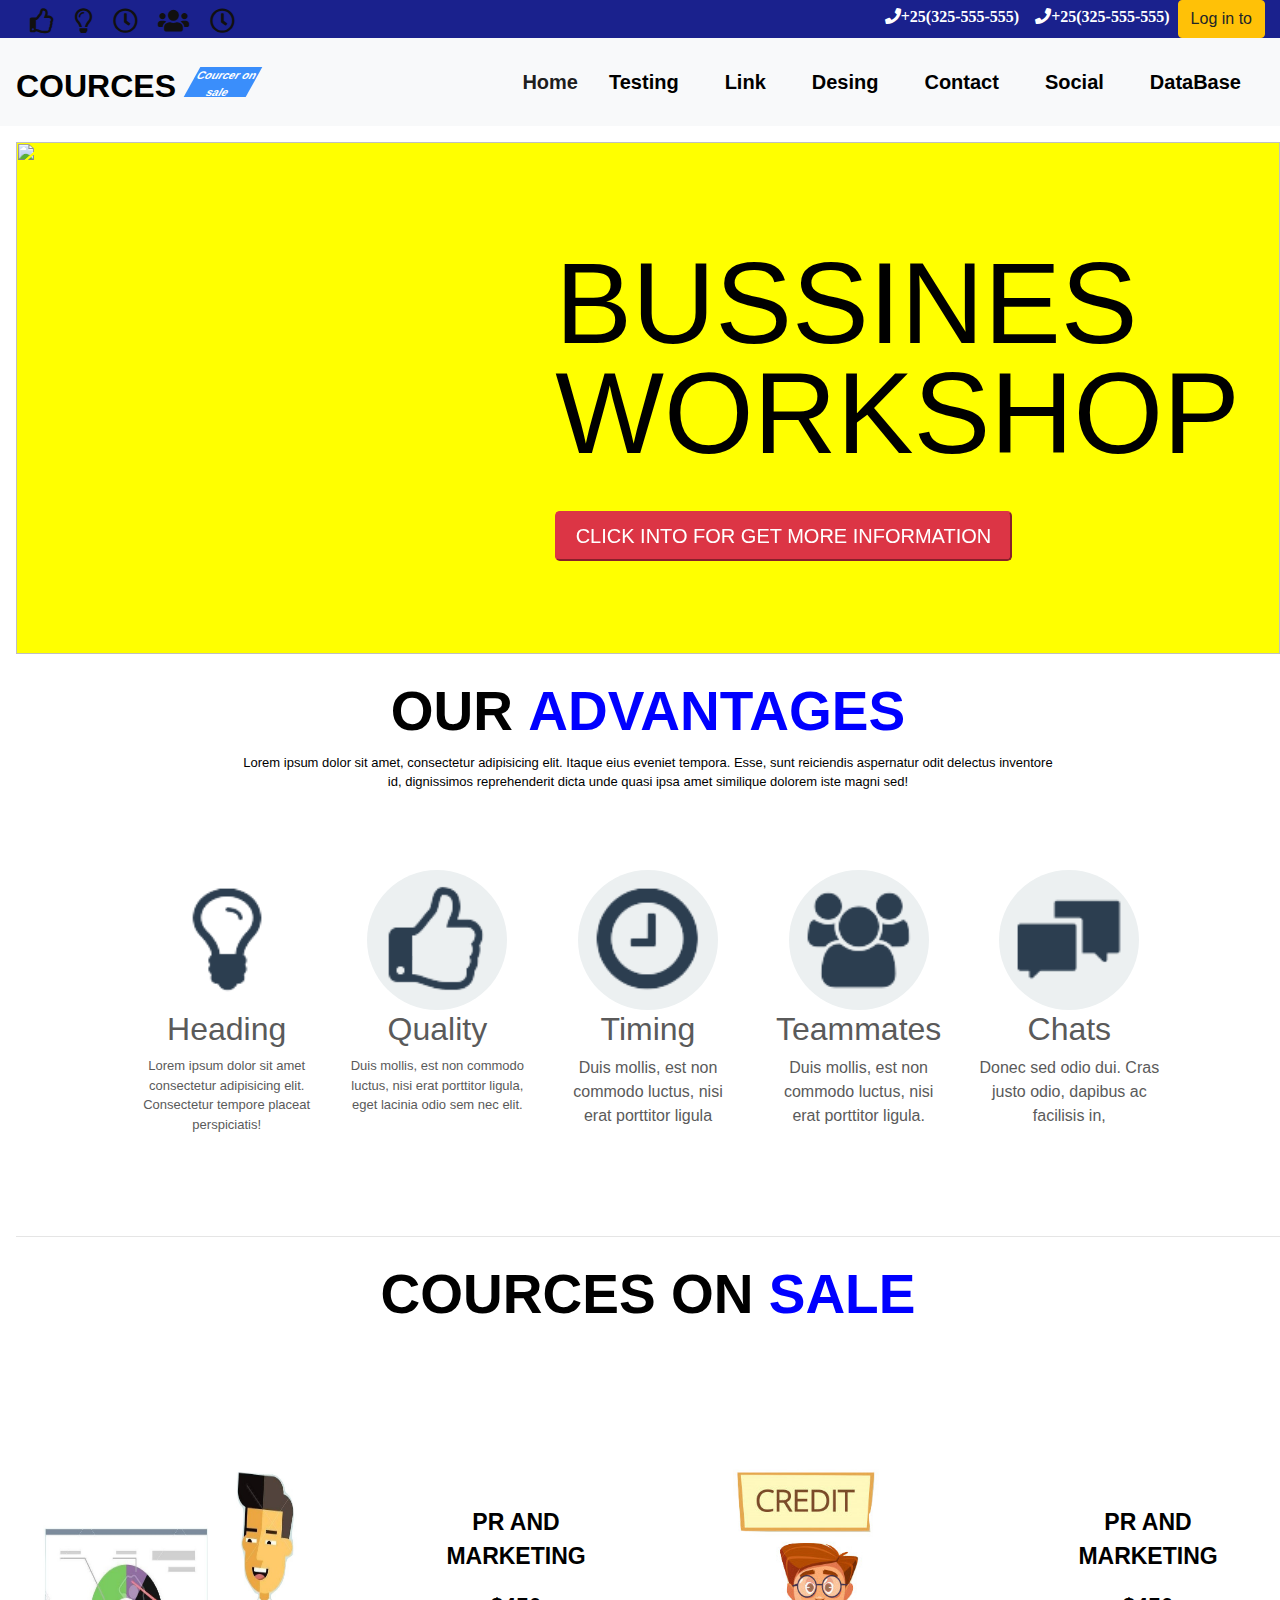
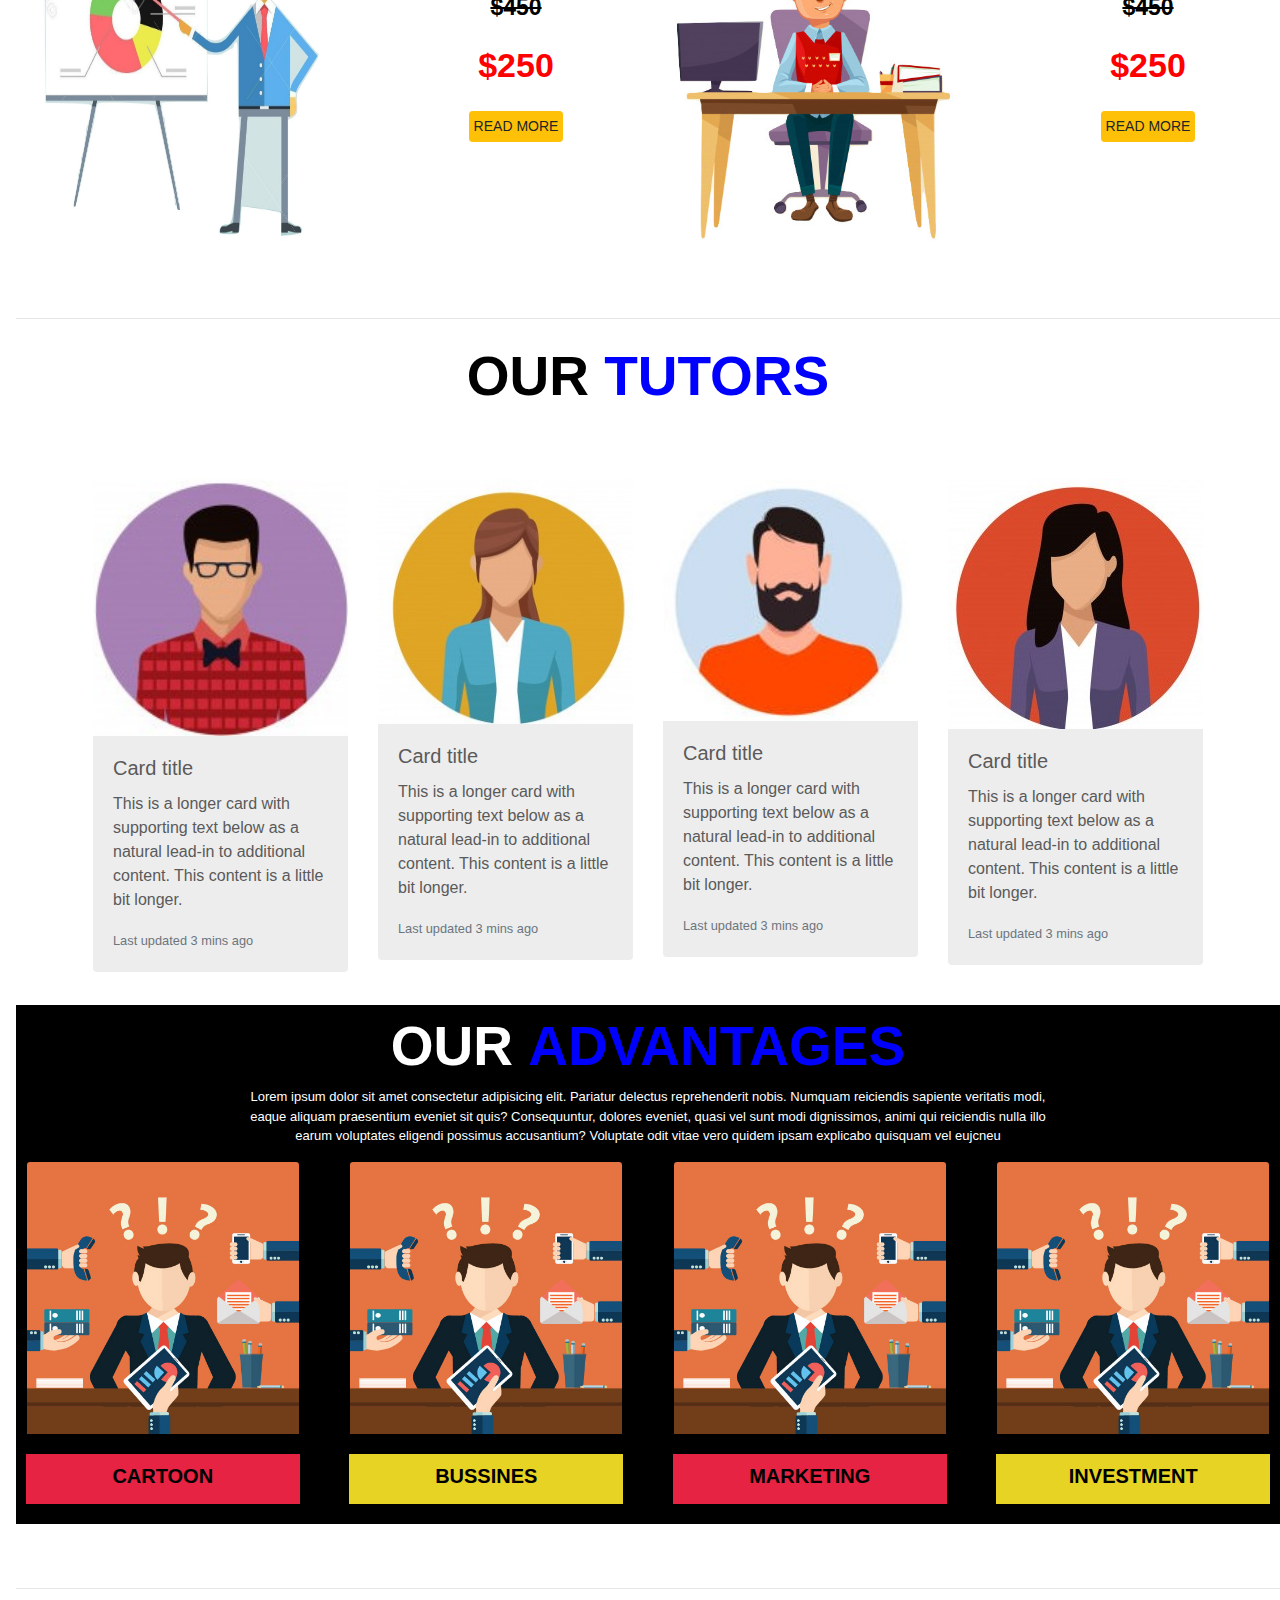
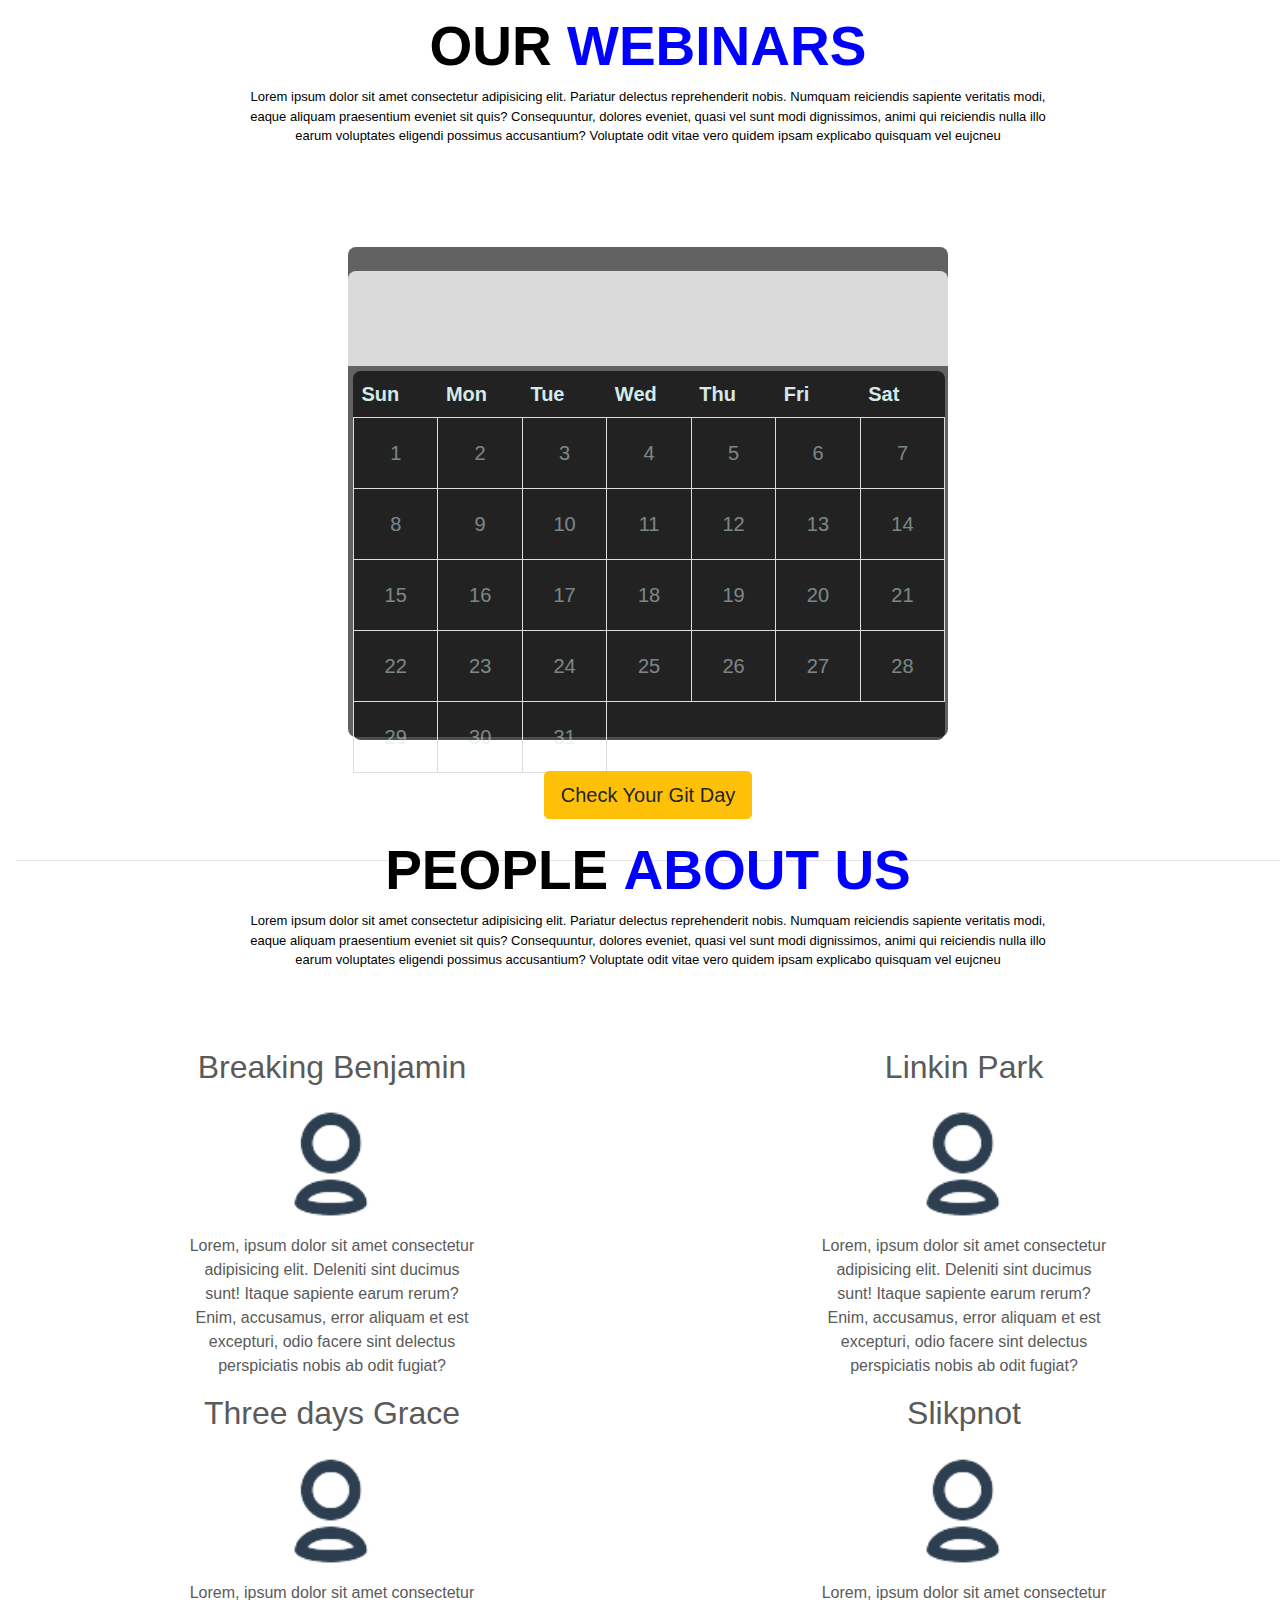
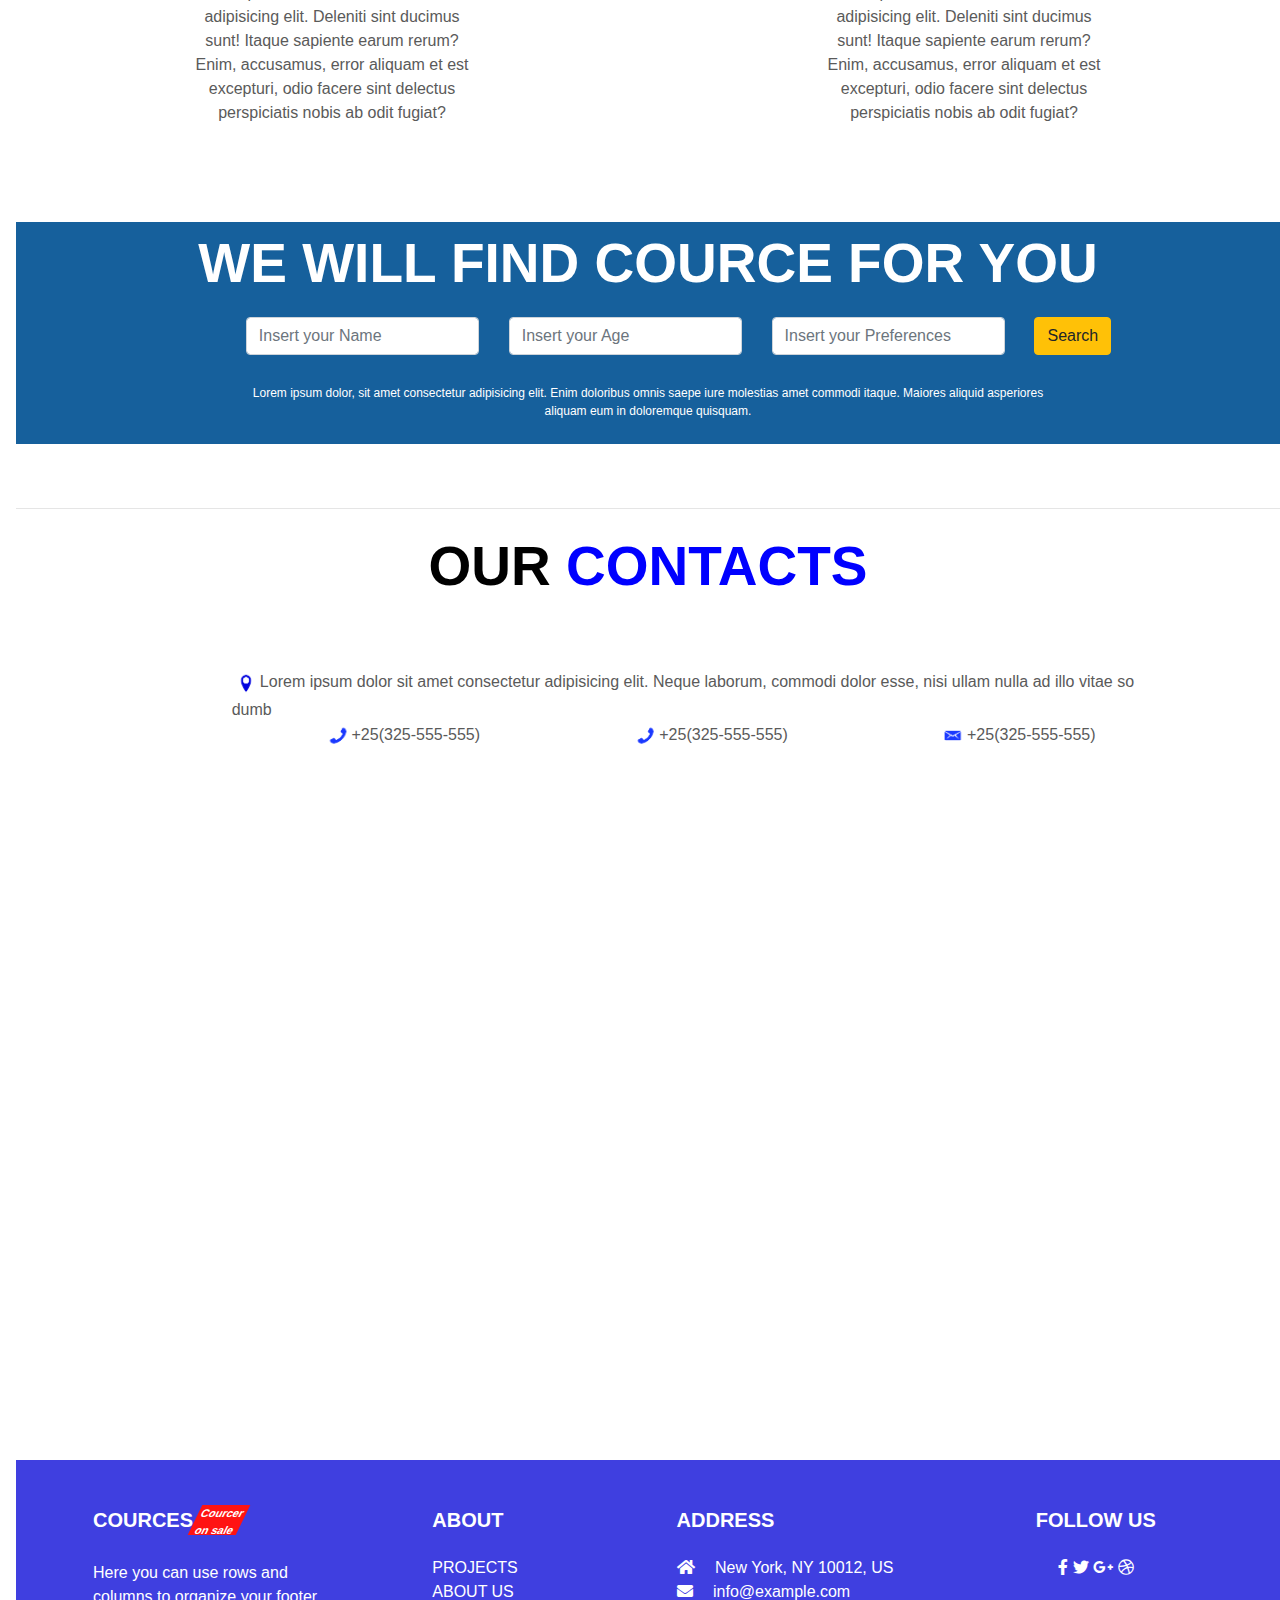
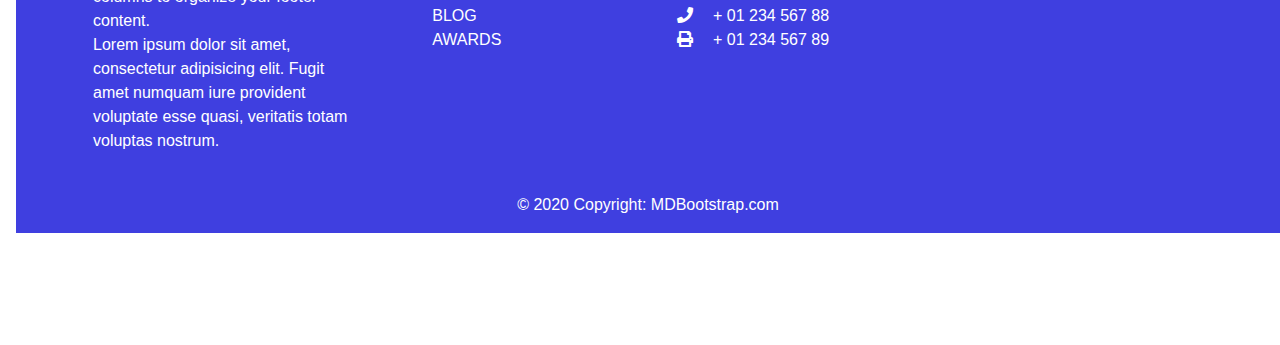
==== index.html @ 6afac450 "actualizacion del commit" ====
<!DOCTYPE html>
<html lang="en">

<head>
    <meta charset="UTF-8">
    <meta name="viewport"
        content="width=device-width, user-scalable=no,initial-scale=1.0, maximun-scale=1.0,minimum-scale=1.0">
    <link rel="stylesheet" href="/css/bootstrap.min.css">
    <link rel="stylesheet" href="/bootstrap-4.0.0/js/dist/carousel.js">
    <link rel="stylesheet" href="/css/carousel.css">
    <link rel="stylesheet" href="/css/unit.css">
    <link rel="stylesheet" href="/css/boost.css">
    <link rel="stylesheet" href="/css/calendar.css">
    <link rel="stylesheet" href="/css/all.css">
    <link rel="stylesheet" href="/js/calendar.js">
    <link rel="stylesheet" href="/css/style.s.css">
    <link rel="stylesheet" href="/css/style.css">
    <link rel="stylesheet" href="file:///C:/Users/Usuario/Documents/HTML%20CSS/Bootsrtap/css/all.css">

    <title>plantilla</title>
</head>

<body>
    <header>
        <div class="container-fluid contenedor_header m-0 p-0">
            <div class="row m-0 p-0">
                <div class="col-lg-6 col-sm-12 colum1 m-0 p-0">
                    <i class="far fa-thumbs-up icons p-2"></i>
                    <i class="far fa-lightbulb icons p-2"></i>
                    <i class="far fa-clock icons p-2"></i>
                    <i class="fas fa-users icons p-2"></i>
                    <i class="far fa-clock icons p-2"></i>

                </div>
                <div class="col-lg-6 col-sm-12 colum2 phone">
                    <button type="button" class="btn btn-warning float-right">Log in to </button>
                    <i class="fas fa-phone float-lg-right p-2">+25(325-555-555)</i>
                    <i class="fas fa-phone float-lg-right p-2">+25(325-555-555)</i>
                </div>
            </div>

            <nav class="navbar navbar-expand-lg navbar-light bg-light">
                <a class="navbar-brand courc" href="#">
                    <h2>COURCES</h2>
                </a>
                <div class="rect float-lg-right float-sm-right float-xs-right">
                    <p>Courcer on sale</p>
                </div>

                <button class="navbar-toggler" type="button" data-toggle="collapse"
                    data-target="#navbarSupportedContent navi" aria-controls="navbarSupportedContent"
                    aria-expanded="false" aria-label="Toggle navigation">
                    <span class="navbar-toggler-icon"></span>
                </button>
                <div class="collapse navbar-collapse men" id="navbarSupportedContent">
                    <ul class="navbar-nav ml-auto neg ">
                        <li class="nav-item active ">
                            <a id="" class="nav-link" href="#">Home <span class="sr-only ">(current)</span></a>
                        </li>
                        <li class="nav-item">
                            <a class="nav neg" href="#">Testing</a>
                        </li>
                        <li class="nav-item">
                            <a class="nav" href="#">Link</a>
                        </li>
                        <li class="nav-item">
                            <a class="nav" href="#">Desing</a>
                        </li>
                        </li>
                        <li class="nav-item">
                            <a class="nav" href="#">Contact</a>
                        </li>
                        <li class="nav-item">
                            <a class="nav" href="#">Social</a>
                        </li>
                        <li class="nav-item">
                            <a class="nav" href="#">DataBase</a>
                        </li>
                    </ul>
                </div>

            </nav>
    </header>
    <!-- slider main -->
    <div class="container-fluid principal p-2 m-2">
        <div id="carousel" class="carousel slide" data-ride="carousel">
            <div class="carousel-inner">
                <div class="carousel-item active">
                    <img class="d-block w-100" src="..." alt="">
                </div>
                <div class="carousel-item bg-dark">
                    <img class="d-block w-100" src="..." alt="">
                </div>
                <div class="carousel-item ">
                    <img class="d-block w-100" src="" alt="">
                </div>
                <div class="overlay">
                    <div class="containerr">
                        <div class="row align-items-center">
                            <div class="col-md-6 offset-md-5 offset-sm-12 slmain ">
                                <h1>BUSSINES <br> WORKSHOP</h1>
                                <button type="button" class="btn8 btn-danger btn-lg btn-block">CLICK INTO FOR GET MORE
                                    INFORMATION</button>

                            </div>
                        </div>
                    </div>
                </div>
            </div>
        </div>
        <div class="container-fluid ">
            <div class="row">
                <div class="col-lg-2"></div>
                <div class="col-lg-8 adv">
                    <strong>OUR</strong>
                    <strong id="azul2">ADVANTAGES</strong>
                    <p>Lorem ipsum dolor sit amet, consectetur adipisicing elit. Itaque eius eveniet tempora. Esse, sunt
                        reiciendis aspernatur odit delectus inventore id, dignissimos reprehenderit dicta unde quasi
                        ipsa amet similique dolorem iste magni sed!</p>
                </div>
                <div class="col-lg-2"></div>
            </div>
            <!-- Iconos debajo de carousel -->
            <div class="row">
                <div class="fat">
                    <div class="col-lg-1"></div>
                    <div class="col-lg-2 col-sm-12 col-xs-12">
                        <img class=" rounded-circle " id=" circular" src="/img/thumb3.png"
                            alt="Generic placeholder image" width="140" height="140">
                        <div class="texting">
                            <h2>Heading</h2>
                            <p>Lorem ipsum dolor sit amet consectetur adipisicing elit. Consectetur tempore placeat
                                perspiciatis!</p>
                        </div>
                    </div><!-- /.col-lg-1 -->
                    <div class="col-lg-2 col-sm-12 col-xs-12 ">
                        <img class="rounded-circle" id="circular" src="/img/pulgar.png" alt="Generic placeholder image"
                            width="140" height="140">
                        <div class="texting">
                            <h2>Quality</h2>
                            <p>Duis mollis, est non commodo luctus, nisi erat porttitor ligula, eget lacinia odio sem
                                nec
                                elit.
                            </p>
                        </div>

                    </div><!-- /.col-lg-2 -->
                    <div class="col-lg-2 col-sm-12 col-xs-12 ">
                        <img class="rounded-circle" id="circular" src="/img/clock.png" alt="Generic placeholder image"
                            width="140" height="140">
                        <h2>Timing</h2>
                        <p>Duis mollis, est non commodo luctus, nisi erat porttitor ligula </p>

                    </div><!-- /.col-lg-3 -->
                    <div class="col-lg-2 col-sm-12 col-xs-12">
                        <img class="rounded-circle" id="circular" src="/img/users.png" alt="Generic placeholder image"
                            width="140" height="140">
                        <h2>Teammates</h2>
                        <p>Duis mollis, est non commodo luctus, nisi erat porttitor ligula.</p>

                    </div><!-- /.col-lg-4 -->
                    <div class="col-lg-2 col-sm-12 col-xs-12">
                        <img class="rounded-circle" id="circular" src="/img/chat.png" alt="Generic placeholder image"
                            width="140" height="140">
                        <h2>Chats</h2>
                        <p>Donec sed odio dui. Cras justo odio, dapibus ac facilisis in, </p>
                    </div><!-- /.col-lg-5 -->
                    <div class="col-lg-1"></div>
                </div>
            </div><!-- /.row -->
        </div>
        <hr>
        <!-- 2 images and price ,dude°° -->
        <div class="container-fluid dude">
            <div class="row m-2 p-5">
                <div class="col-lg-12 sm-12 adv">
                    <strong>COURCES ON</strong>
                    <strong id="azul2">SALE</strong>
                </div>
            </div>
            <div class="row">
                <div class="fat">
                    <div class="col-lg-6">
                        <div class="bas">
                            <img src="/img/invertido_burned.jpg" width="50%" height="100%" alt="">
                            <div class="info">
                                <p>PR AND <BR> MARKETING</p>
                                <p id="price"><del>$450</del>
                                    <p id="price2">$250</p>
                                    <p><a class="btn btn-sm btn-warning m-0 p-1" href="#" role="button">READ MORE</a>
                                    </p>
                            </div>
                        </div>
                    </div>
                    <div class="col-lg-6">
                        <div class="bas">
                            <img src="/img/programar_burned.jpg" width="50%" height="100%" alt="">
                            <div class="info">
                                <p>PR AND <BR> MARKETING</p>
                                <p id="price"><del>$450</del>
                                    <p id="price2">$250</p>
                                    <p><a class="btn btn-sm btn-warning m-0 p-1" href="#" role="button">READ MORE</a>
                                    </p>
                            </div>
                        </div>
                    </div>
                </div>
            </div>
        </div>

        <!-- fin de los precios -->

        <hr>
        <!-- Aqui comienza los tutors team -->
        <div class="container marketing ">
            <div class="row">
                <div class="col-lg-12  adv">
                    <strong>OUR</strong>
                    <strong id="azul2">TUTORS</strong>
                </div>
            </div>
            <div class="row">
                <div class="col-lg-3  col-xs-12">
                    <div class="card-deck">
                        <div class="card targeta">
                            <img src="/img/glass.jpg" class="card-img-top" alt="...">
                            <div class="card-body">
                                <h5 class="card-title">Card title</h5>
                                <p class="card-text">This is a longer card with supporting text below as a natural
                                    lead-in
                                    to additional
                                    content. This content is a little bit longer.</p>
                                <p class="card-text"><small class="text-muted">Last updated 3 mins ago</small></p>
                            </div>
                        </div>
                    </div>
                </div>
                <div class="col-lg-3  col-xs-12">
                    <div class="card-deck">
                        <div class="card targeta">
                            <img src="/img/p3.jpg" class="card-img-top" alt="...">
                            <div class="card-body">
                                <h5 class="card-title">Card title</h5>
                                <p class="card-text">This is a longer card with supporting text below as a natural
                                    lead-in
                                    to additional
                                    content. This content is a little bit longer.</p>
                                <p class="card-text"><small class="text-muted">Last updated 3 mins ago</small></p>
                            </div>
                        </div>
                    </div>

                </div>
                <div class="col-lg-3  col-xs-12">
                    <div class="card-deck">
                        <div class="card targeta">
                            <img src="/img/bear.jpg" width="230px" class="card-img-top" alt="">
                            <div class="card-body">
                                <h5 class="card-title">Card title</h5>
                                <p class="card-text">This is a longer card with supporting text below as a natural
                                    lead-in
                                    to additional
                                    content. This content is a little bit longer.</p>
                                <p class="card-text"><small class="text-muted">Last updated 3 mins ago</small></p>
                            </div>
                        </div>
                    </div>

                </div>
                <div class="col-lg-3  col-xs-12">
                    <div class="card-deck">
                        <div class="card targeta">
                            <img src="/img/p4.jpg" class="card-img-top" alt="...">
                            <div class="card-body">
                                <h5 class="card-title">Card title</h5>
                                <p class="card-text">This is a longer card with supporting text below as a natural
                                    lead-in
                                    to additional
                                    content. This content is a little bit longer.</p>
                                <p class="card-text"><small class="text-muted">Last updated 3 mins ago</small></p>
                            </div>
                        </div>
                    </div>

                </div>
            </div>
        </div>
        <br>
        <hr>
        <br>
        <!-- aqui comienza fondo negro -->
        <div class="container-fluid overflow-auto d p-0 m-0">
            <div class="row overflow-auto p-0 m-0">
                <div class="col-lg-2"></div>
                <div class="col-lg-8 adv2">
                    <strong>OUR</strong>
                    <strong id="azul2">ADVANTAGES</strong>
                    <p>Lorem ipsum dolor sit amet consectetur adipisicing elit. Pariatur delectus reprehenderit nobis.
                        Numquam reiciendis sapiente veritatis modi, eaque aliquam praesentium eveniet sit quis?
                        Consequuntur, dolores eveniet, quasi vel sunt modi dignissimos, animi qui reiciendis nulla illo
                        earum voluptates eligendi possimus accusantium? Voluptate odit vitae vero quidem ipsam explicabo
                        quisquam vel
                        eujcneu</p>
                </div>
                <div class="col-lg-2"></div>
            </div>
            <div class="row">
                <div class="fat">
                    <div class="col-lg-3 col-sm-6 col-xs-12">
                        <div class="card boxes" style="width: 17rem;">
                            <img class="card-img-top" src="img/social.jpg" alt="">
                            <div class="card-body">
                                <div class="caj">
                                    <h2>CARTOON</h2>
                                </div>
                            </div>
                        </div>
                    </div>
                    <div class="col-lg-3 col-sm-6 col-xs-12 ">
                        <div class="card boxes" style="width: 17rem;">
                            <img class="card-img-top" src="img/social.jpg"  width="10%" alt="">
                            <div class="card-body">
                                <div class="caj2">
                                    <h2>BUSSINES</h2>
                                </div>
                            </div>
                        </div>
                    </div>
                    <div class="col-lg-3 col-sm-6 col-xs-12">
                        <div class="card boxes" style="width: 17rem;">
                            <img class="card-img-top" src="img/social.jpg" alt="">
                            <div class="card-body">
                                <div class="caj">
                                    <h2>MARKETING</h2>
                                </div>
                            </div>
                        </div>
                    </div>
                    <div class="col-lg-3 col-sm-6 col-xs-12">
                        <div class="card boxes" style="width: 17rem;">
                            <img class="card-img-top" src="img/social.jpg" alt="">
                            <div class="card-body">
                                <div class="caj2">
                                    <h2>INVESTMENT</h2>
                                </div>
                            </div>
                        </div>
                    </div>
                </div>
            </div>
        </div>

        <hr>
        <!-- aqui comienza el calendario -->
        <div class="row">
            <div class="col-lg-2"></div>
            <div class="col-lg-8 adv">
                <strong>OUR</strong>
                <strong id="azul2">WEBINARS</strong>
                <p>Lorem ipsum dolor sit amet consectetur adipisicing elit. Pariatur delectus reprehenderit nobis.
                    Numquam reiciendis sapiente veritatis modi, eaque aliquam praesentium eveniet sit quis?
                    Consequuntur, dolores eveniet, quasi vel sunt modi dignissimos, animi qui reiciendis nulla illo
                    earum voluptates eligendi possimus accusantium? Voluptate odit vitae vero quidem ipsam explicabo
                    quisquam vel
                    eujcneu</p>
            </div>
            <div class="col-lg-2"></div>
        </div>
        <div class="calendar">
            <div class="date">
                <p id="hour"></p>
                <p id="date"></p>
            </div>
            <div class="days">
                <table>
                    <tr>
                        <th class="Days">Sun</th>
                        <th class="Days">Mon</th>
                        <th class="Days">Tue</th>
                        <th class="Days">Wed</th>
                        <th class="Days">Thu</th>
                        <th class="Days">Fri</th>
                        <th class="Days">Sat</th>
                    </tr>
                    <tr>
                        <td class="frame">1</td>
                        <td class="frame">2</td>
                        <td class="frame">3</td>
                        <td class="frame">4</td>
                        <td class="frame">5</td>
                        <td class="frame">6</td>
                        <td class="frame">7</td>
                    </tr>
                    <tr>
                        <td class="frame">8</td>
                        <td class="frame">9</td>
                        <td class="frame">10</td>
                        <td class="frame">11</td>
                        <td class="frame">12</td>
                        <td class="frame">13</td>
                        <td class="frame">14</td>
                    </tr>
                    <tr>
                        <td class="frame">15</td>
                        <td class="frame">16</td>
                        <td class="frame">17</td>
                        <td class="frame">18</td>
                        <td class="frame">19</td>
                        <td class="frame">20</td>
                        <td class="frame">21</td>
                    </tr>
                    <tr>
                        <td class="frame">22</td>
                        <td class="frame">23</td>
                        <td class="frame">24</td>
                        <td class="frame">25</td>
                        <td class="frame">26</td>
                        <td class="frame">27</td>
                        <td class="frame">28</td>
                    </tr>
                    <tr>
                        <td class="frame">29</td>
                        <td class="frame">30</td>
                        <td class="frame">31</td>
                    </tr>
                </table>

            </div>
        </div>
        <div class="row">
            <div class="col-lg-12 col-sm-12 col-md-12 cb">
                <button type="button" class="btn btn-warning btn-lg">Check Your Git Day</button>
            </div>
        </div>
        <!-- fin del calendar -->
        <hr>
        <!-- aqui comienza los comments -->
        <div class="container-fluid">
        <div class="row">
            <div class="fat">
                <div class="col-lg-2"></div>
                <div class="col-lg-8 adv">
                    <strong>PEOPLE</strong>
                    <strong id="azul2">ABOUT US</strong>
                    <p>Lorem ipsum dolor sit amet consectetur adipisicing elit. Pariatur delectus reprehenderit nobis.
                        Numquam reiciendis sapiente veritatis modi, eaque aliquam praesentium eveniet sit quis?
                        Consequuntur, dolores eveniet, quasi vel sunt modi dignissimos, animi qui reiciendis nulla illo
                        earum voluptates eligendi possimus accusantium? Voluptate odit vitae vero quidem ipsam explicabo
                        quisquam vel
                        eujcneu</p>
                </div>
                <div class="col-lg-2"></div>
            </div>
        </div>
        <div class="row">
            <div class="fat">
                <div class="col-lg-1"></div>
                <div class="col-lg-3">
                    <h2>Breaking Benjamin</h2>
                    <img class=" rounded-circle " id=" circular" src="/img/user.png" alt="Generic placeholder image"
                        width="140" height="140">
                    <p>Lorem, ipsum dolor sit amet consectetur adipisicing elit. Deleniti sint ducimus sunt! Itaque
                        sapiente
                        earum rerum? Enim, accusamus, error aliquam et est excepturi, odio facere sint delectus
                        perspiciatis
                        nobis ab odit fugiat?</p>
                </div>
                <div class="col-lg-3"></div>
                <div class="col-lg-3">
                    <h2>Linkin Park</h2>
                    <img class=" rounded-circle " id=" circular" src="/img/user.png" alt="Generic placeholder image"
                        width="140" height="140">
                    <p>Lorem, ipsum dolor sit amet consectetur adipisicing elit. Deleniti sint ducimus sunt! Itaque
                        sapiente
                        earum rerum? Enim, accusamus, error aliquam et est excepturi, odio facere sint delectus
                        perspiciatis
                        nobis ab odit fugiat?</p>
                </div>
                <div class="col-lg-1"></div>
            </div>
        </div>
        <div class="row">
            <div class="fat">
                <div class="col-lg-1"></div>
                <div class="col-lg-3">
                    <h2>Three days Grace</h2>
                    <img class=" rounded-circle " id=" circular" src="/img/user.png" alt="Generic placeholder image"
                        width="140" height="140">
                    <p>Lorem, ipsum dolor sit amet consectetur adipisicing elit. Deleniti sint ducimus sunt! Itaque
                        sapiente
                        earum rerum? Enim, accusamus, error aliquam et est excepturi, odio facere sint delectus
                        perspiciatis
                        nobis ab odit fugiat?</p>
                </div>
                <div class="col-lg-3"></div>
                <div class="col-lg-3">
                    <h2>Slikpnot</h2>
                    <img class=" rounded-circle " id=" circular" src="/img/user.png" alt="Generic placeholder image"
                        width="140" height="140">
                    <p>Lorem, ipsum dolor sit amet consectetur adipisicing elit. Deleniti sint ducimus sunt! Itaque
                        sapiente
                        earum rerum? Enim, accusamus, error aliquam et est excepturi, odio facere sint delectus
                        perspiciatis
                        nobis ab odit fugiat?</p>
                </div>
                <div class="col-lg-1"></div>
            </div>
        </div>
    </div>
    <br>
    <hr>
    <br>
    <!-- aqui comienza el form azul -->
    <div class="container-fluid overflow-auto blue p-0 m-0">
        <div class="row">
            <div class="col-lg-12 adv2">
                <strong>WE WILL FIND COURCE FOR YOU</strong>
            </div>
        </div>
        <div class="row fm">
            <div class="col-lg-3">
                <form class="form-inline">
                    <label class="sr-only" for="inlineFormInputName2">Name</label>
                    <input type="text" class="form-control mb-2 mr-sm-2" id="inlineFormInputName2"
                        placeholder="Insert your Name">
                </form>
            </div>
            <div class="col-lg-3">
                <form class="form-inline">
                    <label class="sr-only" for="inlineFormInputName2">Last</label>
                    <input type="text" class="form-control mb-2 mr-sm-2" id="inlineFormInputName2"
                        placeholder="Insert your Age">
                </form>
            </div>
            <div class="col-lg-3">
                <form class="form-inline">
                    <label class="sr-only" for="inlineFormInputName2">Name</label>
                    <input type="text" class="form-control mb-2 mr-sm-2" id="inlineFormInputName2"
                        placeholder="Insert your Preferences">
                </form>
            </div>
            <div class="col-lg-3">
                <button type="button" class="btn btn-warning">Search</button>
            </div>
        </div>
        <div class="row">
            <div class="col-lg-2"></div>
            <div class="col-lg-8 textf">
                <p>Lorem ipsum dolor, sit amet consectetur adipisicing elit. Enim doloribus omnis saepe iure
                    molestias amet commodi itaque. Maiores aliquid asperiores aliquam eum in doloremque quisquam.
                </p>
            </div>
            <div class="col-lg-2"></div>
        </div>
    </div>
    <!-- fin del form -->
    <hr>
    <!-- comienzo del map -->
    <div class="row">
        <div class="col-lg-12  adv">
            <strong>OUR</strong>
            <strong id="azul2">CONTACTS</strong>
        </div>
    </div>
    <div class="row p-0">
        <div class="col-lg-2"></div>
        <div class="col-lg-9">
            <img src="/img/location2.png" width="3%">Lorem ipsum dolor sit amet consectetur adipisicing elit. Neque
            laborum, commodi dolor esse, nisi ullam nulla ad illo vitae so dumb</i>
        </div>
        <div class="col-lg-1"></div>
    </div>
    <div class="row mr-5">
        <div class="col-lg-3 "></div>
        <div class="col-lg-3 ">
            <img src="/img/phone2.png" width="10%">+25(325-555-555)</i>
        </div>
        <div class="col-lg-3">
            <img src="/img/phone2.png" width="10%">+25(325-555-555)</i>
        </div>
        <div class="col-lg-3">
            <img src="/img/email.png" width="10%">+25(325-555-555)</i>
        </div>
    </div>
    <div id="map-container-google-1" class="z-depth-1-half map-container" style="height: 500px">
        <iframe src="https://maps.google.com/maps?q=manhatan&t=&z=13&ie=UTF8&iwloc=&output=embed" frameborder="0"
            style="border:0" allowfullscreen></iframe>
    </div>
    <!-- fin del map -->

    <!-- Footer -->
    <footer class="page-footer font-small mdb-color lighten-3 pt-4 foot">

        <!-- Footer Links -->
        <div class="container text-center text-md-left">

            <!-- Grid row -->
            <div class="row">

                <!-- Grid column -->
                <div class="col-md-4 col-lg-3 mr-auto my-md-4 my-0 mt-4 mb-1">

                    <!-- Content -->
                    <h5 class="font-weight-bold text-uppercase mb-4">COURCES</h5>
                    <div class="rect2">
                        <p>Courcer on sale</p>
                    </div>

                    <p>Here you can use rows and columns to organize your footer content.</p>
                    <p>Lorem ipsum dolor sit amet, consectetur adipisicing elit. Fugit amet numquam iure provident
                        voluptate
                        esse
                        quasi, veritatis totam voluptas nostrum.</p>

                </div>
                <!-- Grid column -->

                <hr class="clearfix w-100 d-md-none">

                <!-- Grid column -->
                <div class="col-md-2 col-lg-2 mx-auto my-md-4 my-0 mt-4 mb-1">

                    <!-- Links -->
                    <h5 class="font-weight-bold text-uppercase mb-4">About</h5>

                    <ul class="list-unstyled">
                        <li>
                            <p>
                                <a href="#!">PROJECTS</a>
                            </p>
                        </li>
                        <li>
                            <p>
                                <a href="#!">ABOUT US</a>
                            </p>
                        </li>
                        <li>
                            <p>
                                <a href="#!">BLOG</a>
                            </p>
                        </li>
                        <li>
                            <p>
                                <a href="#!">AWARDS</a>
                            </p>
                        </li>
                    </ul>

                </div>
                <!-- Grid column -->

                <hr class="clearfix w-100 d-md-none">
                <div class="vl"></div>


                <!-- Grid column -->
                <div class="col-md-4 col-lg-3 mx-auto my-md-4 my-0 mt-4 mb-1">

                    <!-- Contact details -->
                    <h5 class="font-weight-bold text-uppercase mb-4">Address</h5>

                    <ul class="list-unstyled">
                        <li>
                            <p>
                                <i class="fas fa-home mr-3"></i> New York, NY 10012, US</p>
                        </li>
                        <li>
                            <p>
                                <i class="fas fa-envelope mr-3"></i> info@example.com</p>
                        </li>
                        <li>
                            <p>
                                <i class="fas fa-phone mr-3"></i> + 01 234 567 88</p>
                        </li>
                        <li>
                            <p>
                                <i class="fas fa-print mr-3"></i> + 01 234 567 89</p>
                        </li>
                    </ul>

                </div>
                <!-- Grid column -->

                <hr class="clearfix w-100 d-md-none">
                <div class="vl"></div>


                <!-- Grid column -->
                <div class="col-md-2 col-lg-2 text-center mx-auto my-4">

                    <!-- Social buttons -->
                    <h5 class="font-weight-bold text-uppercase mb-4">Follow Us</h5>

                    <!-- Facebook -->
                    <a type="button" class="btn-floating btn-fb">
                        <i class="fab fa-facebook-f"></i>
                    </a>
                    <!-- Twitter -->
                    <a type="button" class="btn-floating btn-tw">
                        <i class="fab fa-twitter"></i>
                    </a>
                    <!-- Google +-->
                    <a type="button" class="btn-floating btn-gplus">
                        <i class="fab fa-google-plus-g"></i>
                    </a>
                    <!-- Dribbble -->
                    <a type="button" class="btn-floating btn-dribbble">
                        <i class="fab fa-dribbble"></i>
                    </a>

                </div>
                <!-- Grid column -->

            </div>
            <!-- Grid row -->

        </div>
        <!-- Footer Links -->

        <!-- Copyright -->
        <div class="footer-copyright text-center py-3">© 2020 Copyright:
            <a href="https://mdbootstrap.com/"> MDBootstrap.com</a>
        </div>
        <!-- Copyright -->

    </footer>
    <!-- Footer -->

    </div>
    <!-- Footer -->
    <!-- Bootstrap core JavaScript
      ================================================== -->
    <!-- Placed at the end of the document so the pages load faster -->
    <script>window.jQuery || document.write('<script src="bootstrap-4.0.0/assets/js/vendor/jquery-slim.min.js"><\/script>')</script>
    <!-- Just to make our placeholder images work. Don't actually copy the next line! -->
    <script src="bootstrap-4.0.0/assets/js/vendor/holder.min.js"></script>
    <script src="/js/jquery-3.4.1.min.js"></script>
    <script src="/js/bootstrap.min.js"></script>
    <script src="/js/popper.min.js"></script>
    <script src=".min.js"></script>
    <script src="/js/headroom.min.js"></script>
    <script src="js/menu.js"></script>
    <script src="/js/script.js"></script>
    <script src="/js/script.js"></script>
    <script src="/js/calendar.js"></script>
    <!-- <script src="https://kit.fontawesome.com/57e7567e7c.js" crossorigin="anonymous"></script> -->
</body>

</html>
---- css/carousel.css ----
/* GLOBAL STYLES
-------------------------------------------------- */
/* Padding below the footer and lighter body text */

body {
  padding-top: 3rem;
  padding-bottom: 3rem;
  color: #5a5a5a;
}


/* CUSTOMIZE THE CAROUSEL
-------------------------------------------------- */

/* Carousel base class */
.carousel {
  margin-bottom: 4rem;
}
/* Since positioning the image, we need to help out the caption */
.carousel-caption {
  bottom: 3rem;
  z-index: 10;
}

/* Declare heights because of positioning of img element */
.carousel-item {
  height: 32rem;
  background-color: rgb(119, 119, 119);
}
.carousel-item > img {
  position: absolute;
  top: 0;
  left: 0;
  min-width: 100%;
  height: 32rem;
}


/* MARKETING CONTENT
-------------------------------------------------- */

/* Center align the text within the three columns below the carousel */
.marketing .col-lg-4 {
  margin-bottom: 1.5rem;
  text-align: center;
}
.marketing h2 {
  font-weight: 400;
}
.marketing .col-lg-4 p {
  margin-right: .75rem;
  margin-left: .75rem;
}


/* Featurettes
------------------------- */

.featurette-divider {
  margin: 5rem 0; /* Space out the Bootstrap <hr> more */
}

/* Thin out the marketing headings */
.featurette-heading {
  font-weight: 300;
  line-height: 1;
  letter-spacing: -.05rem;
}


/* RESPONSIVE CSS
-------------------------------------------------- */

@media (min-width: 40em) {
  /* Bump up size of carousel content */
  .carousel-caption p {
    margin-bottom: 1.25rem;
    font-size: 1.25rem;
    line-height: 1.4;
  }


  .featurette-heading {
    font-size: 50px;
  }
}

@media (min-width: 62em) {
  .featurette-heading {
    margin-top: 7rem;
  }
}
---- css/unit.css ----
*{
    margin:0;
    padding: 0;
    box-sizing: border-box;
    
}
body{
    overflow : hidden; overflow-y : scroll; 
overflow : -moz-scrollbars-vertica}
}
.principal{
    margin-bottom: 0;
}

.container-fluid{
    position: relative;
    bottom: 48px;
 
}
#logo{
    background-color: rgb(96, 140, 235);
    height: 39px;
}
.icons{
    position: relative;
    height: 32px;
    font-size: 25px;
    left: 22px;
    color: #111010;
}
#botonera{
   background-color: rgb(235, 221, 96);;
    
}

.icons2{
    height: 32px;
    font-size: 25px;
    position: relative;
    right: 140%;
    top: 10px;
}
.tex{
    position: relative;
    color: #Fff;
    left: 15%;
    bottom: 12px;  
}


.butt{
    position: relative;
    top: 3px;
}
.btn8{
    width: 74%;
    margin-top: 7%;
}
.btn1{
    position: relative;
    bottom: 19px;
    height: 2em;
    left: 83%;
    font-weight: 700;
    background-color: #f1c40f;
    color:#111010;
    border-top-left-radius:4px 4px ;
    border-top-right-radius: 4px 4px;
    border-bottom-left-radius: 4px 4px;
    border-bottom-right-radius: 4px 4px;
}
.btn2{
    background-color: rgb(251, 62, 62);
    position: absolute;
    left: 140px;
    top: 260px;

}
.courc h2{
    color: rgb(0, 0, 0);
    margin-top: 1rem;
    font-weight: 900;
    font-size: 2rem;
    font-family: sans-serif;
}

.text p{
    position: relative;
    top: 2px;
    font-weight: 400;
    font-size: 8px;
    color: white;
    margin-right: 10%;
}

.men li{
    list-style: none;
    display: inline-block;
    color: black;
}
.men li a{
    text-decoration: none;
    position: relative;
    font-size: 20px;
    font-weight: 800;
    font-family: sans-serif;
    display: block;
    overflow: hidden;
    padding: 2px 23px;
    color: black;
}
.men li a:before{
    content: "";
    width: 40px;
    position: absolute;
    border-bottom: 7px solid red;
    bottom: 0;
    right: 530px;
    transition: 0.7s all;

}
.men li a:hover:before{
    right: 0;
}
.recorte-azul{
    width: 44%;
    height: 512px;
    position: absolute;
    left: -122px;
    z-index: 1;
    background-color: rgb(62, 62, 241);
    transform: skew(-15deg);
}
.carousel-item{
    background-color:yellow;

}
.carousel-caption{
    color: black;
    position:absolute;
    top: 83px;
    left: 563px;
    font-size: 2px;

}
.carousel-caption h1{
    font-size: 122px;
    font-weight: 900;
    line-height: 92px;
}
#read {
    position: absolute;
    font-size: 22px;
    font-weight: 700;
    left: 452px;
    top: 262px;
    color: red;
}
.foto{
    width: 30%;
    height: 20%;
    top: 120px;
    left: 50px;
    z-index: 2;
}
.foto img{
    width: 100%;
    height: 10%;
    z-index: 2;
}
.adv{
    text-align: center;
    position: relative;
    font-size: 55px;
    margin-bottom: 62px;
    color: black;
}
.adv p{
    font-size: 13px;
    

}
.adv2{
    text-align: center;
    font-size: 55px;
    color: #fff;
}
.adv2 p{
    font-size: 13px;

}
#azul2{
    color: blue;
}
#circular{
    background-color: #ecf0f1;
}
.texting p{
    width: 100%;
    height: 100px;
    text-align: center;
    font-size: 13px;

}
.sale{
    text-align: center;
    position: relative;
    left: 390px;
    font-size: 43px;
    bottom: 72px;
    color: black;

}
.cont-ima{
   margin: 0;
   padding: 0;
    width: 100%;
    height: 100%;

}


.info{
    display: flex;
    flex-direction: column;
    flex-wrap: wrap;
    width: 10%;
    text-align: center;
    font-family:sans-serif;
    margin-left: 69%;
    margin-top: -58%;
}
.info p{
    font-weight: 900;
    font-size: 23px;
    color: black;
}
.linea{
    width: 39%;
    height: 3px;
    position: relative;
    top: 22px;
    border: 3px solid black;
}
#price2{
    color: red;
    font-size: 34px;

}
.btn5{
    width: 10%;
    background-color: #FFCC33;
}
#num2{
    position: absolute;
    left: 1072px;
    top: 1522px;
}
.sale2 {
    position: relative;
    text-align: center;
    left: 20px;
    font-size: 43px;
    bottom: 72px;
    color: black;

}
#t1{
    position: relative;
    right: 112px;
}

#t2{
    position: relative;
    right: 60px;
}
#t3{
    position: relative;
    right: 20px;
}
#t4 p{

    width: 132%;

}
.texting2 h2{
    color: black;

}
.texting2 p{
    background-color: #ecf0f1;

}
.sale3{
    color: #fff;
    width: 20%;
    position: relative;
    font-size: 30px;
    left: 45%;
    top: 4%;

}

.dark2{
    height: 34em;
    background-color: #000000;
}
.caj{
    width: 118%;
    position: relative;
    right: 9%;
    height: 50px;
    background-color: rgb(230, 35, 67);
}
.caj2{
    width: 118%;
    position: relative;
    right: 9%;
    height: 50px;
    background-color: rgb(230, 211, 35);
}
.caj h2{
    color: rgb(0, 0, 0);
    text-align: center;
    font-size: 20px;
    padding-top: 10px;
    font-weight: 900;

}
.caj2 h2{
    color: rgb(0, 0, 0);
    text-align: center;
     padding-top: 10px;
    font-size: 20px;
    font-weight: 900;
}
.parr{
width: 80%;
height: 18%;
position: relative;
left: 10%;
}
.parr p{
    text-align: center;
    color: #fff;
}
.menu2{
    width: 90%;

}
.menu2 li{
    list-style: none;
    display: inline-block;
}
.menu2 li a{
    text-decoration: none;
    font-size: 16px;
    font-weight: 800;
    font-family: sans-serif;
    display: block;
    overflow: auto;
    padding: 2px 23px;
    color: #fff;
}
.menu2 ul li a:hover{
    color: rgb(233, 67, 80);

}
.cont5{
    width: 84%;
    height: 365px;
    position: relative;
    top: 3%;
    display: flex;
    flex-wrap: wrap;
    left: 8%;
}
.pos1{
    padding: 22px;
    width: 25%;
    height: 23em;
    display: flex;
    flex-flow: wrap;
    background-color: #fff;
}
.pos1 img{
    width: 100%;
    position: relative;
    top: 12%;
    height: 15em;
    display: flex;
    justify-items: center;
}
#pos2{
    background-color: #c5c1c1;
}
.caja{
    width: 190%;
    display: flex;
    flex-direction: row;    
    position: relative;
    top: 12px;
    border: 2px solid black;
    background-color: rgb(224, 28, 70);
}
.caja h2{
    color: black;
    font-size: 22px;
    display: flex;
    align-items: center;
    position: relative;
    left: 12px;


}
#n1{
    position: relative;
    display: flex;
    left: 27%;

}
#n4{
    position: relative;
    display: flex;
    left: 20%;
}
#c4{
    background-color: rgb(235, 219, 6);
}
.cont7{
    background-color: #ecf0f1;
    width: 100%;
    height: 58em;
}
.sale4{
    text-align: center;
    font-size: 32px;
    color: black;
}
.map-container{
overflow:hidden;
padding-bottom:56.25%;
position:relative;
height:0;
}
.map-container iframe{
left:0;
top:0;
height:100%;
width:100%;
position:absolute;
}
---- css/boost.css ----
*{
    margin: 0;
    padding: 0;
}

.contenedor_header{
    background-color:rgb(26, 33, 141);
    position: relative;
}
.colum1{
    background-color: rgb(26, 33, 141);
}
.colum2{
    background-color: rgb(26, 33, 141);
}
.phone{
    color: #fff;
}
.rect{
    width: 5%;
    height: 30px;
    background-color: rgb(58, 142, 251);
    transform: skew(-29deg);
}
.rect p{
    color: #fff;
    font-size: 11px;
    text-align: center;
    font-weight: 600;
}
.rect2{
    width: 19%;
    height: 30px;
    background-color: rgb(255, 19, 19);
    transform: skew(-26deg);
    margin-left:40%;
    margin-top: -20%;
    margin-bottom: 10%;
}
.rect2 p{
    color: #fff;
    font-size: 11px;
    text-align: center;
    font-weight: 600;
}
.navo{
    height: 4rem;
}
.navet{
    margin: auto;
}
#neg a{
    color: black;
}
.men li a:before{
    content: "";
    width: 40px;
    position: absolute;
    border-bottom: 7px solid red;
    bottom: 0;
    right: 530px;
    transition: 0.2s all;

}
.men li a:hover:before{
    right: 33%;
}
.targeta{
    background-color: rgba(235, 235, 235, 0.911);
    border: 0;
}

#carousel{
    position: relative;

}
#carousel .overlay{
    position: absolute;
    top: 0;
    bottom: 0;
    left: 0;
    right: 0;
}
#carousel h1{
    color: black;
    font-size: 9vw;
    line-height: 110px;
    margin-top: 2%;
}
#carousel .overlay .containerr,
#carousel .overlay .row{
    height: 100%;

}
    

.slmain a{
    color: red;
    display: inline-block
}
.sl{
    margin-left: -60%;
}
.boxes{
    border: none;
    margin: auto;
}
.pr{
    background-color: #fff;
}
.fat{
    width: 100%;
    display: flex;
    flex-wrap: wrap;
    justify-content: center;
    text-align: center;
}
.bas{
    width: 100%;
    height: 25rem;
}
.bas img{
    margin-right: 54%;
}
.boxes{
    background-color: black;
}
.d{
    background-color: black;
}
.tbl{
    border: 2px solid black;
    width: 65%;
    position: relative;
    left: 408px;
    bottom: 400px;
}
.hd{
    background-color: #fff;
    height: 30em;
}
.cb{
    text-align: center;
    padding: 25px;
}
.blue{
    background-color: rgb(22, 96, 156);
    padding: 25px;
}
.fas fa-phone{
    color: blueviolet;
    
}
.fm{
    margin-left: 16%;
    padding: 1%;
}
.textf p{
    color: #fff;
    text-align: center;
    font-size: 12px;
    padding: 1%;
}
.foot{
    background-color: rgb(63, 63, 224);
    color: #fff;
    margin-bottom: 0;
}
.foot p{
    margin: 0;
}
.foot a{
    color: #fff;
}
.vl {
  border-left: 0px solid rgb(255, 255, 255);
}
---- css/calendar.css ----
.calendar {
    background: #4ECDC4;
    width: 80%;
    max-width: 600px;
    margin: 1em auto;
    padding: .5em 0; }
    .calendar__info {
      display: -webkit-box;
      display: -ms-flexbox;
      display: flex;
      -webkit-box-align: center;
      -ms-flex-align: center;
      align-items: center;
      padding: 0 2em;
      font-size: 1.2em;
      text-transform: uppercase; }
    .calendar__prev, .calendar__next {
      color: #C7F464;
      cursor: pointer;
      font-size: 1.3em; }
    .calendar__prev {
      margin-right: auto; }
    .calendar__next {
      margin-left: auto; }
    .calendar__week, .calendar__dates {
      display: grid;
      grid-template-columns: repeat(7, 1fr);
      grid-gap: 10px; }
    .calendar__month, .calendar__year {
      padding: .5em 1em; }
    .calendar__item {
      text-align: center;
      line-height: 2; }
    .calendar__today {
      background: lightcoral;
      color: white;
      width: 50%;
      border-radius: 50%;
      margin: auto; }
    .calendar__last-days {
      opacity: .3; }
---- css/style.s.css ----
$darkWhite: #444;
$today: #C7F464;
$bg: #4ECDC4;

* {
  box-sizing: border-box;
}



.title {
  text-align: center;
  color: $darkWhite;
}

.calendar{
  background: $bg;
  width: 80%;
  max-width: 600px;
  margin: 1em auto;
  padding: .5em 0;

  __info{
    display: flex;
    align-items: center;
    padding: 0 2em;
    font-size: 1.2em;
    text-transform: uppercase;
  }

  &__prev, &__next{
    color: $today;
    cursor: pointer;
    font-size: 1.3em;
  }

  &__prev{
    margin-right: auto;
  }
  &__next{
    margin-left: auto;
  }

  &__week, &__dates{
    display: grid;
    grid-template-columns: repeat(7, 1fr);
    grid-gap: 10px;
  }

  &__month, &__year{
    padding: .5em 1em;
  }

  &__item{
    text-align: center;
    line-height: 2;
  }

  &__today{
    background: lightcoral;
    color: white;
    width: 50%;
    border-radius: 50%;
    margin: auto;
  }

  &__last-days{
    opacity: .3;
  }
}
---- css/style.css ----
*{
    margin: 0px;
    padding: 0px;
}
.calendar{
    position: relative;
    top: 7px;
    width: 50%;
    height: 490px;
    background-color:  rgba(51, 51, 51, 0.767);
    border-radius: 8px;
}
.date{
    width: 100%;
    height: 20%;
    border-top-left-radius: 8px;
    border-top-right-radius: 8px;
    background-color: rgba(255, 255, 255, 0.767);
}
.date p{
    position: relative;
    top: 20px;
    text-align: center;
    font-size: 20px;
    color: rgb(10, 10, 10);
}
.days{
    margin: 5px;
    width: 98.7%;
    height: 78%;
    border-radius: 8px;
    background-color: rgba(10, 10, 10, 0.726);
}
table {
    font-family: arial, sans-serif;
    width: 100%;
  }
table th{
    border: none;
}
table th, td{
    text-align: center;
    font-size: 20px;
    color: rgb(212, 233, 233);
    border: 1px solid #dddddd;
    text-align: left;
    padding: 8px;
}
.Days {
    border: none;
}
.frame{
    opacity: 0.5;
    padding: 20px;
    text-align: center;
}
.frame:hover{
    opacity: 1;
}
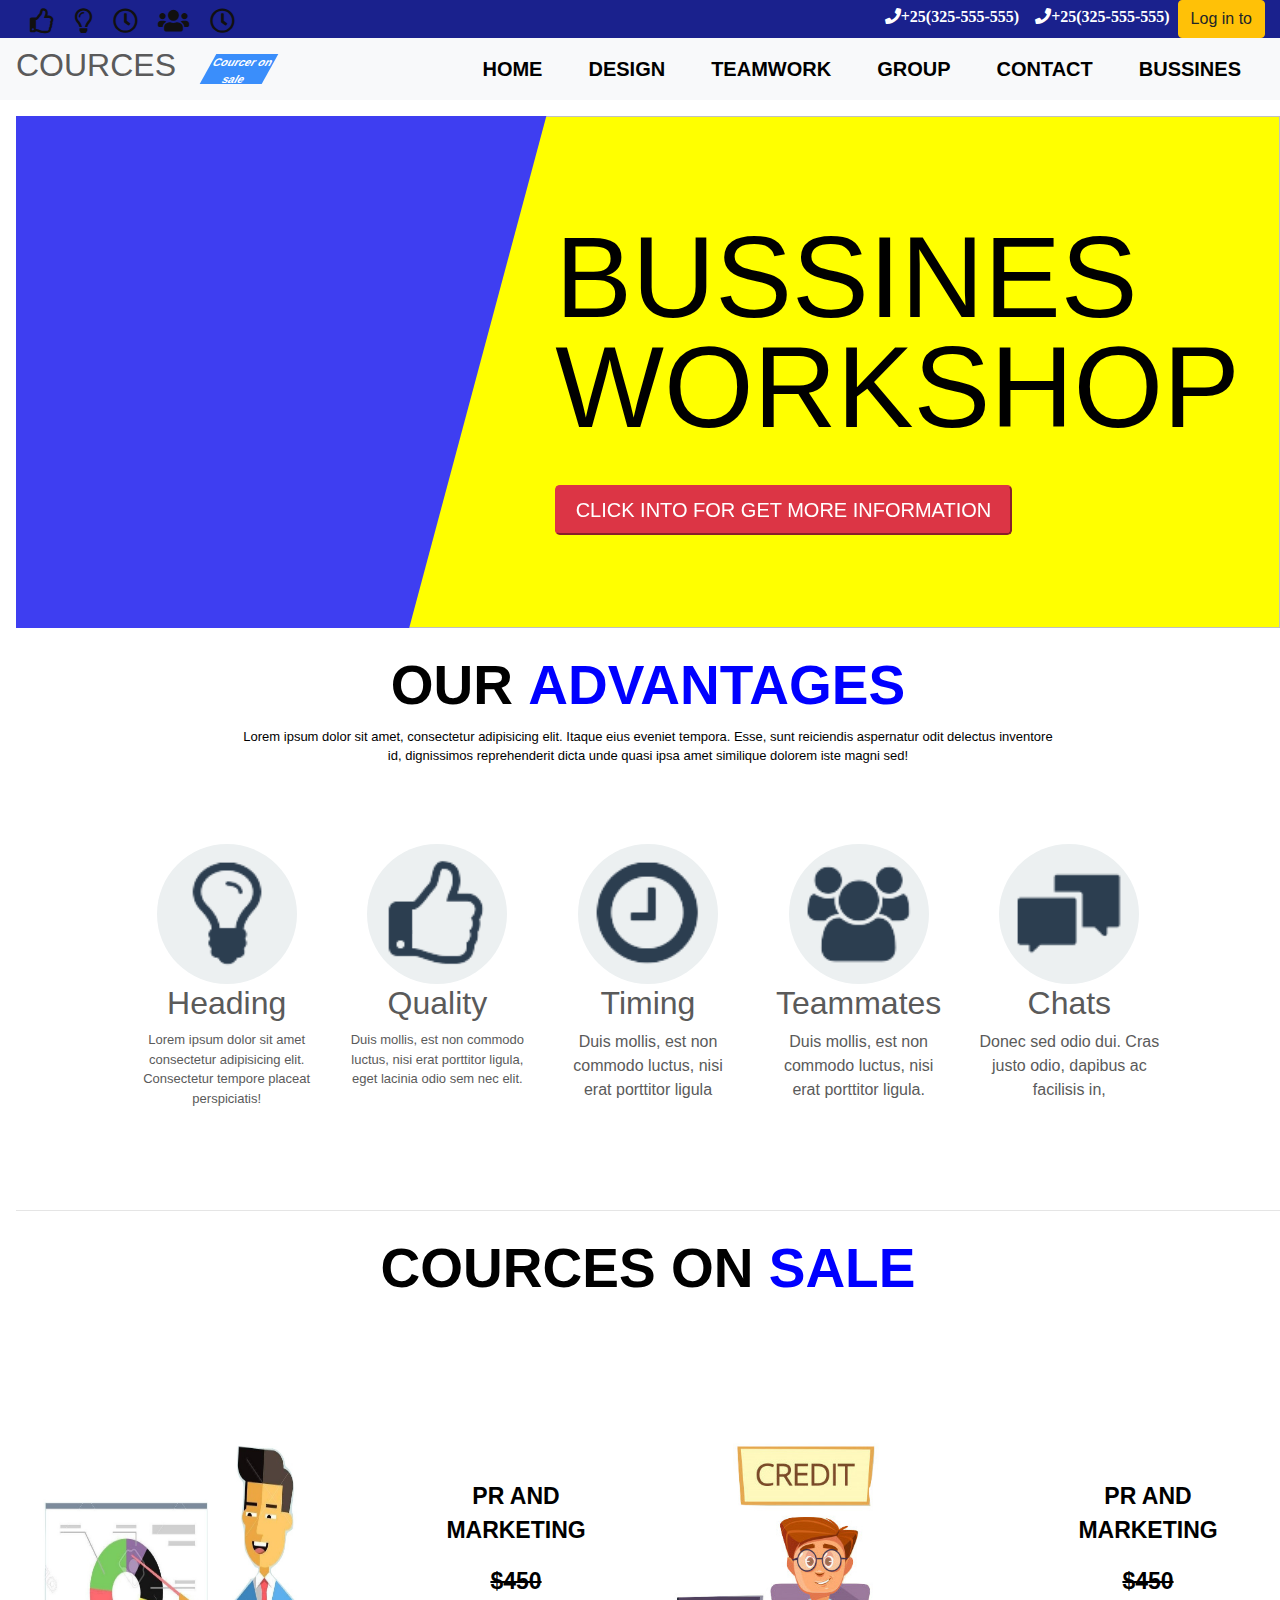
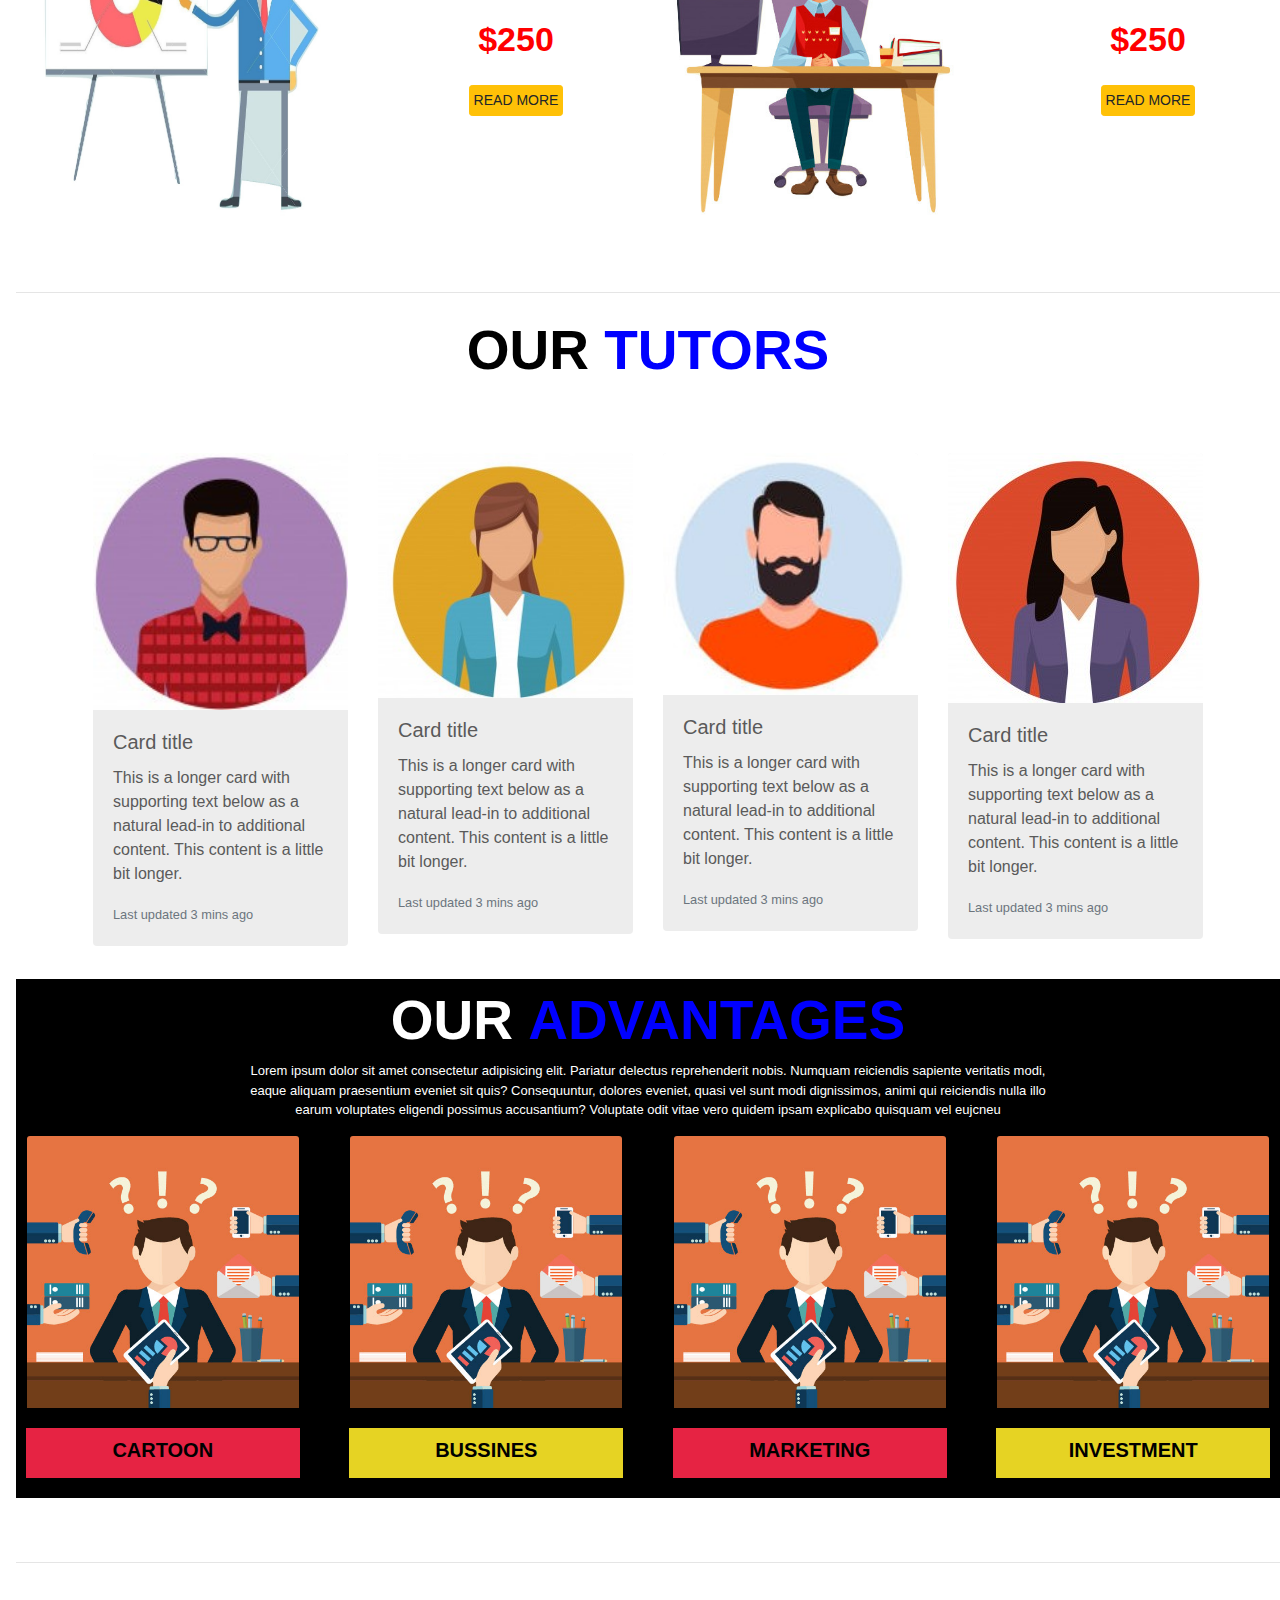
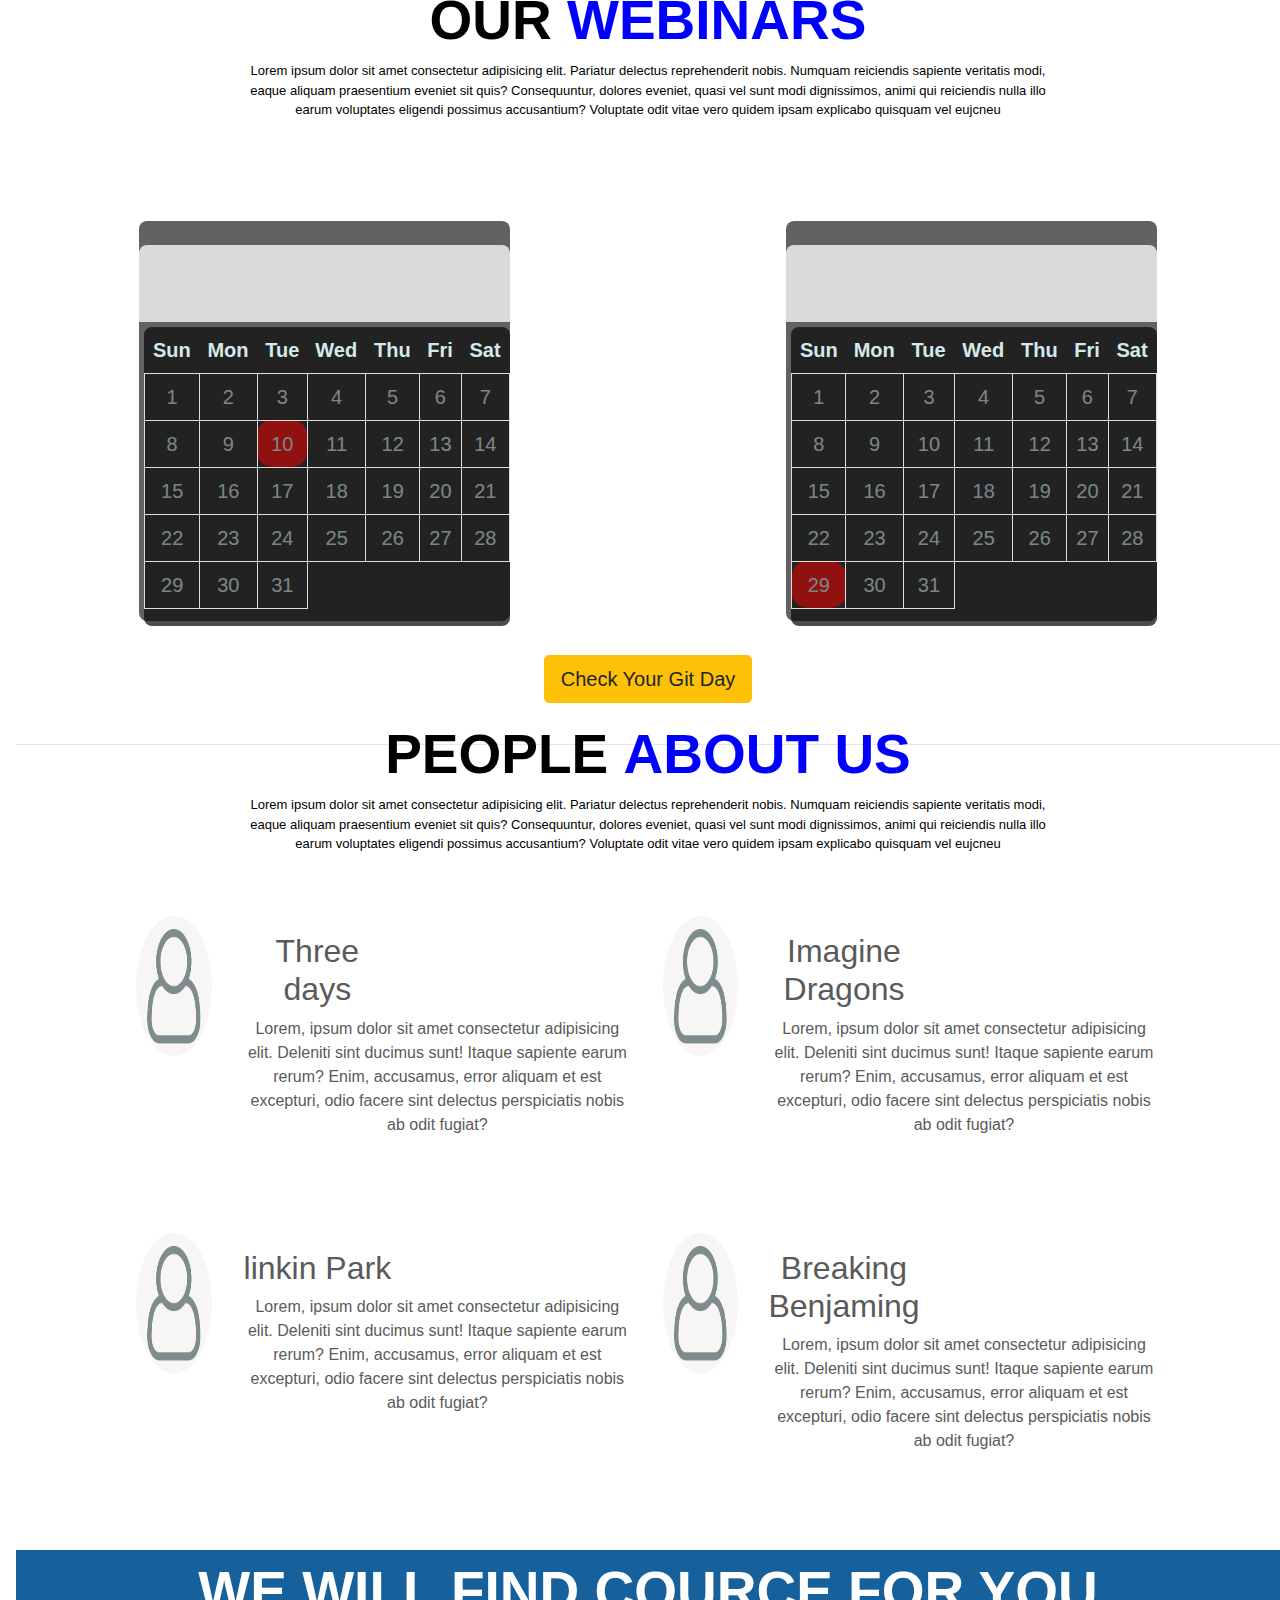
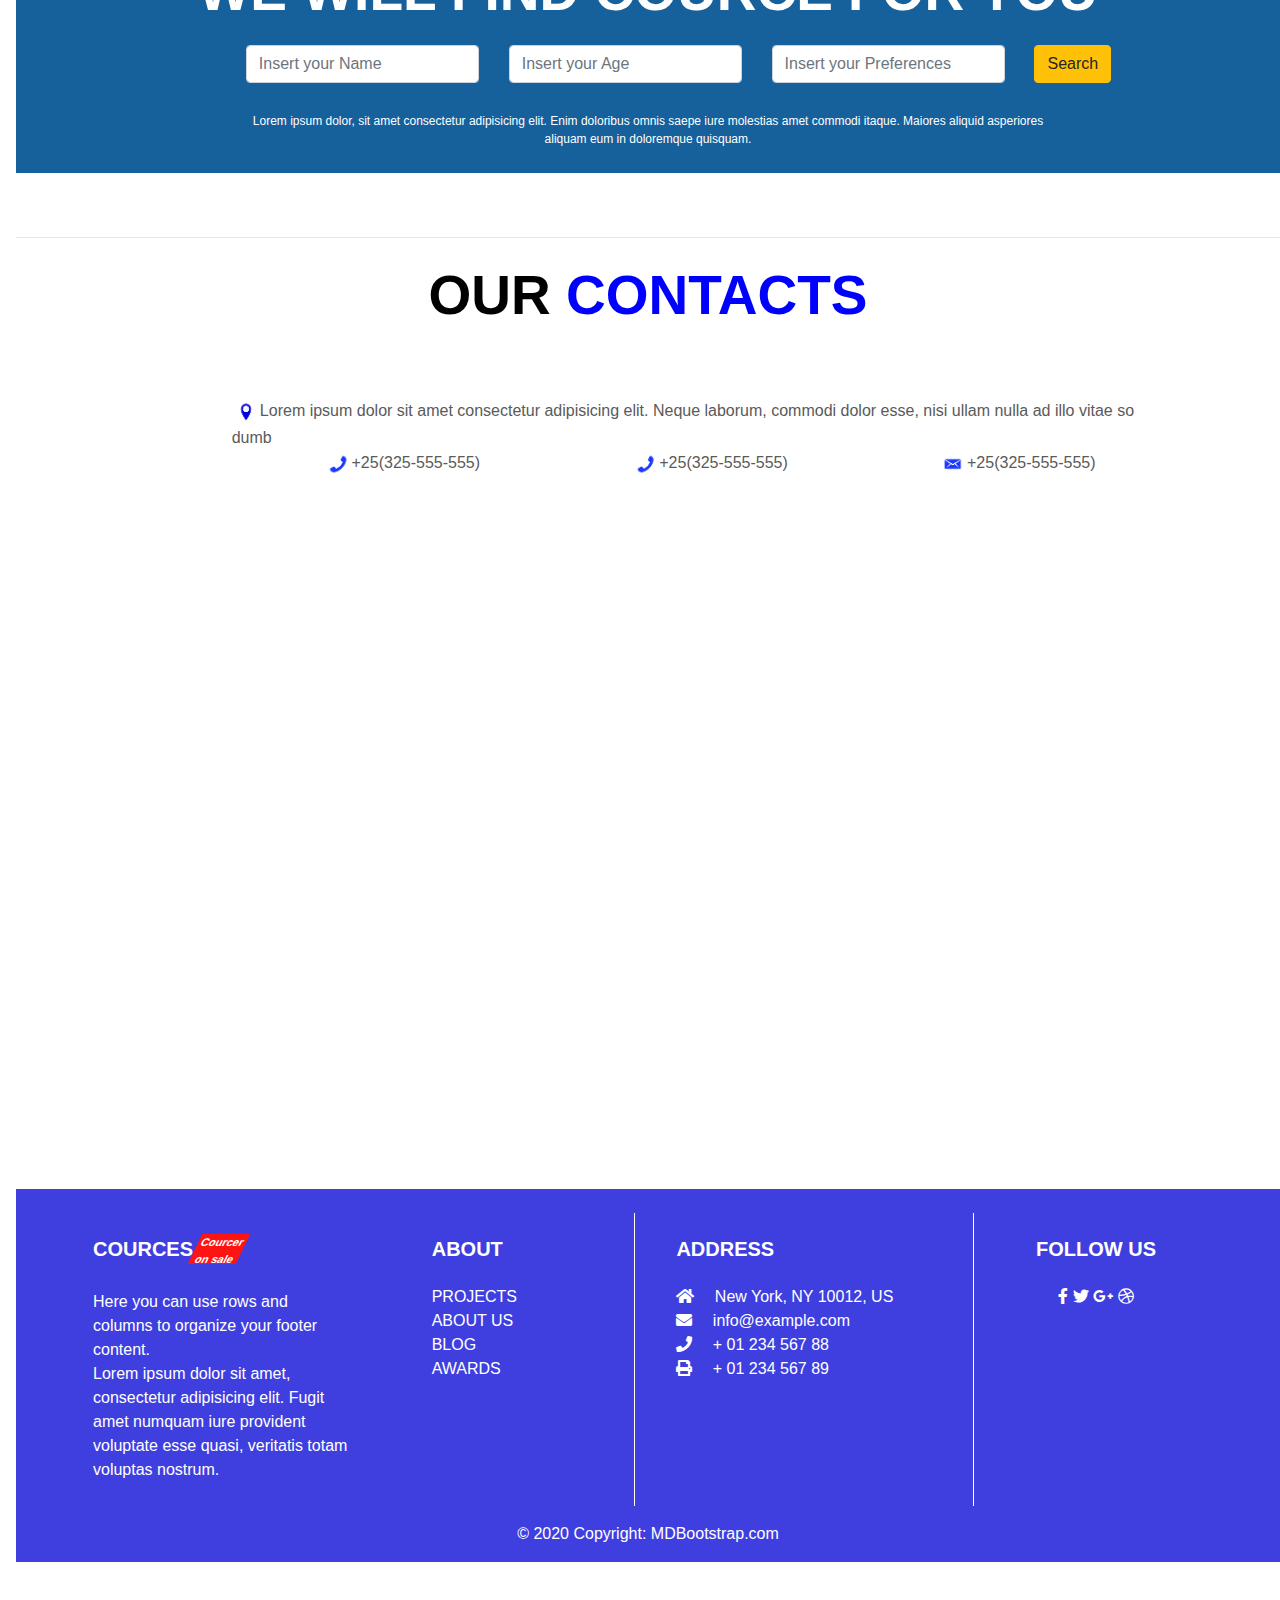
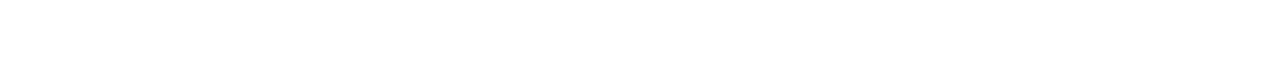
==== commit 533e6211: "Se han agregado  mas detalles" ====
--- a/index.html
+++ b/index.html
@@ -15,6 +15,7 @@
     <link rel="stylesheet" href="/js/calendar.js">
     <link rel="stylesheet" href="/css/style.s.css">
     <link rel="stylesheet" href="/css/style.css">
+    <link rel="stylesheet" href="/css/trolled.css">
     <link rel="stylesheet" href="file:///C:/Users/Usuario/Documents/HTML%20CSS/Bootsrtap/css/all.css">
 
     <title>plantilla</title>
@@ -38,50 +39,48 @@
                     <i class="fas fa-phone float-lg-right p-2">+25(325-555-555)</i>
                 </div>
             </div>
-
+            <!-- comienzo del nav -->
             <nav class="navbar navbar-expand-lg navbar-light bg-light">
-                <a class="navbar-brand courc" href="#">
-                    <h2>COURCES</h2>
-                </a>
+                <h2>COURCES</h2>
                 <div class="rect float-lg-right float-sm-right float-xs-right">
                     <p>Courcer on sale</p>
                 </div>
-
-                <button class="navbar-toggler" type="button" data-toggle="collapse"
-                    data-target="#navbarSupportedContent navi" aria-controls="navbarSupportedContent"
-                    aria-expanded="false" aria-label="Toggle navigation">
+                <button class="navbar-toggler" type="button" data-toggle="collapse" data-target="#navbarTogglerDemo01"
+                    aria-controls="navbarTogglerDemo01" aria-expanded="false" aria-label="Toggle navigation">
                     <span class="navbar-toggler-icon"></span>
                 </button>
-                <div class="collapse navbar-collapse men" id="navbarSupportedContent">
-                    <ul class="navbar-nav ml-auto neg ">
-                        <li class="nav-item active ">
-                            <a id="" class="nav-link" href="#">Home <span class="sr-only ">(current)</span></a>
+                <div class="collapse navbar-collapse men" id="navbarTogglerDemo01">
+                    <a class="navbar-brand" href="#"></a>
+                    <ul class="navbar-nav ml-auto">
+                        <li class="nav-item active">
+                            <a class="nav" href="#">HOME<span class="sr-only">(current)</span></a>
                         </li>
                         <li class="nav-item">
-                            <a class="nav neg" href="#">Testing</a>
+                            <a class="nav" href="#">DESIGN</a>
                         </li>
                         <li class="nav-item">
-                            <a class="nav" href="#">Link</a>
+                            <a class="nav" href="#">TEAMWORK</a>
                         </li>
                         <li class="nav-item">
-                            <a class="nav" href="#">Desing</a>
-                        </li>
+                            <a class="nav" href="#">GROUP</a>
                         </li>
                         <li class="nav-item">
-                            <a class="nav" href="#">Contact</a>
+                            <a class="nav" href="#">CONTACT</a>
                         </li>
                         <li class="nav-item">
-                            <a class="nav" href="#">Social</a>
-                        </li>
-                        <li class="nav-item">
-                            <a class="nav" href="#">DataBase</a>
+                            <a class="nav" href="#">BUSSINES</a>
                         </li>
                     </ul>
-                </div>
-
+
+                </div>
             </nav>
+            
+            <!-- fin del nav -->
     </header>
-    <!-- slider main -->
+
+    <!-- Fin del Header -->
+
+    <!-- Comienzo del slider main -->
     <div class="container-fluid principal p-2 m-2">
         <div id="carousel" class="carousel slide" data-ride="carousel">
             <div class="carousel-inner">
@@ -101,11 +100,19 @@
                                 <h1>BUSSINES <br> WORKSHOP</h1>
                                 <button type="button" class="btn8 btn-danger btn-lg btn-block">CLICK INTO FOR GET MORE
                                     INFORMATION</button>
-
-                            </div>
-                        </div>
-                    </div>
-                </div>
+                            </div>
+                        </div>
+                    </div>
+                </div>
+                <div class="overlay">
+                    <div class="containerr">
+                        <div class="row">
+                            <div class="col-md-5 recorte-azul">
+                            </div>
+                        </div>
+                    </div>
+                </div>
+
             </div>
         </div>
         <div class="container-fluid ">
@@ -125,7 +132,7 @@
                 <div class="fat">
                     <div class="col-lg-1"></div>
                     <div class="col-lg-2 col-sm-12 col-xs-12">
-                        <img class=" rounded-circle " id=" circular" src="/img/thumb3.png"
+                        <img class=" rounded-circle" id="circular" src="/img/thumb3.png"
                             alt="Generic placeholder image" width="140" height="140">
                         <div class="texting">
                             <h2>Heading</h2>
@@ -318,7 +325,7 @@
                     </div>
                     <div class="col-lg-3 col-sm-6 col-xs-12 ">
                         <div class="card boxes" style="width: 17rem;">
-                            <img class="card-img-top" src="img/social.jpg"  width="10%" alt="">
+                            <img class="card-img-top" src="img/social.jpg" width="10%" alt="">
                             <div class="card-body">
                                 <div class="caj2">
                                     <h2>BUSSINES</h2>
@@ -366,65 +373,134 @@
             </div>
             <div class="col-lg-2"></div>
         </div>
-        <div class="calendar">
-            <div class="date">
-                <p id="hour"></p>
-                <p id="date"></p>
-            </div>
-            <div class="days">
-                <table>
-                    <tr>
-                        <th class="Days">Sun</th>
-                        <th class="Days">Mon</th>
-                        <th class="Days">Tue</th>
-                        <th class="Days">Wed</th>
-                        <th class="Days">Thu</th>
-                        <th class="Days">Fri</th>
-                        <th class="Days">Sat</th>
-                    </tr>
-                    <tr>
-                        <td class="frame">1</td>
-                        <td class="frame">2</td>
-                        <td class="frame">3</td>
-                        <td class="frame">4</td>
-                        <td class="frame">5</td>
-                        <td class="frame">6</td>
-                        <td class="frame">7</td>
-                    </tr>
-                    <tr>
-                        <td class="frame">8</td>
-                        <td class="frame">9</td>
-                        <td class="frame">10</td>
-                        <td class="frame">11</td>
-                        <td class="frame">12</td>
-                        <td class="frame">13</td>
-                        <td class="frame">14</td>
-                    </tr>
-                    <tr>
-                        <td class="frame">15</td>
-                        <td class="frame">16</td>
-                        <td class="frame">17</td>
-                        <td class="frame">18</td>
-                        <td class="frame">19</td>
-                        <td class="frame">20</td>
-                        <td class="frame">21</td>
-                    </tr>
-                    <tr>
-                        <td class="frame">22</td>
-                        <td class="frame">23</td>
-                        <td class="frame">24</td>
-                        <td class="frame">25</td>
-                        <td class="frame">26</td>
-                        <td class="frame">27</td>
-                        <td class="frame">28</td>
-                    </tr>
-                    <tr>
-                        <td class="frame">29</td>
-                        <td class="frame">30</td>
-                        <td class="frame">31</td>
-                    </tr>
-                </table>
-
+        <div class="row">
+        </div>
+        <div class="row">
+            <div class="col-lg-6">
+                <div class="calendar">
+                    <div class="date">
+                        <p id="hour"></p>
+                        <p id="date"></p>
+                    </div>
+                    <div class="days">
+                        <table class="tablac">
+                            <tr>
+                                <th class="Days">Sun</th>
+                                <th class="Days">Mon</th>
+                                <th class="Days">Tue</th>
+                                <th class="Days">Wed</th>
+                                <th class="Days">Thu</th>
+                                <th class="Days">Fri</th>
+                                <th class="Days">Sat</th>
+                            </tr>
+                            <tr>
+                                <td class="frame">1</td>
+                                <td class="frame">2</td>
+                                <td class="frame">3</td>
+                                <td class="frame">4</td>
+                                <td class="frame">5</td>
+                                <td class="frame">6</td>
+                                <td class="frame">7</td>
+                            </tr>
+                            <tr>
+                                <td class="frame">8</td>
+                                <td class="frame">9</td>
+                                <td class="frame" id="fecha">10</td>
+                                <td class="frame">11</td>
+                                <td class="frame">12</td>
+                                <td class="frame">13</td>
+                                <td class="frame">14</td>
+                            </tr>
+                            <tr>
+                                <td class="frame">15</td>
+                                <td class="frame">16</td>
+                                <td class="frame">17</td>
+                                <td class="frame">18</td>
+                                <td class="frame">19</td>
+                                <td class="frame">20</td>
+                                <td class="frame">21</td>
+                            </tr>
+                            <tr>
+                                <td class="frame">22</td>
+                                <td class="frame">23</td>
+                                <td class="frame">24</td>
+                                <td class="frame">25</td>
+                                <td class="frame">26</td>
+                                <td class="frame">27</td>
+                                <td class="frame">28</td>
+                            </tr>
+                            <tr>
+                                <td class="frame">29</td>
+                                <td class="frame">30</td>
+                                <td class="frame">31</td>
+                            </tr>
+                        </table>
+
+                    </div>
+                </div>
+            </div>
+            <div class="col-lg-6">
+                <div class="calendar">
+                    <div class="date">
+                        <p id="hours"></p>
+                        <p id="dates"></p>
+                    </div>
+                    <div class="days">
+                        <table class="tablac">
+                            <tr>
+                                <th class="Days">Sun</th>
+                                <th class="Days">Mon</th>
+                                <th class="Days">Tue</th>
+                                <th class="Days">Wed</th>
+                                <th class="Days">Thu</th>
+                                <th class="Days">Fri</th>
+                                <th class="Days">Sat</th>
+                            </tr>
+                            <tr>
+                                <td class="frame">1</td>
+                                <td class="frame">2</td>
+                                <td class="frame">3</td>
+                                <td class="frame">4</td>
+                                <td class="frame">5</td>
+                                <td class="frame">6</td>
+                                <td class="frame">7</td>
+                            </tr>
+                            <tr>
+                                <td class="frame">8</td>
+                                <td class="frame">9</td>
+                                <td class="frame">10</td>
+                                <td class="frame">11</td>
+                                <td class="frame">12</td>
+                                <td class="frame">13</td>
+                                <td class="frame">14</td>
+                            </tr>
+                            <tr>
+                                <td class="frame">15</td>
+                                <td class="frame">16</td>
+                                <td class="frame">17</td>
+                                <td class="frame">18</td>
+                                <td class="frame">19</td>
+                                <td class="frame">20</td>
+                                <td class="frame">21</td>
+                            </tr>
+                            <tr>
+                                <td class="frame">22</td>
+                                <td class="frame">23</td>
+                                <td class="frame">24</td>
+                                <td class="frame">25</td>
+                                <td class="frame">26</td>
+                                <td class="frame">27</td>
+                                <td class="frame">28</td>
+                            </tr>
+                            <tr>
+                                <td class="frame" id="fecha">29</td>
+                                <td class="frame">30</td>
+                                <td class="frame">31</td>
+                            </tr>
+                        </table>
+
+                    </div>
+                </div>
             </div>
         </div>
         <div class="row">
@@ -436,295 +512,302 @@
         <hr>
         <!-- aqui comienza los comments -->
         <div class="container-fluid">
-        <div class="row">
-            <div class="fat">
-                <div class="col-lg-2"></div>
-                <div class="col-lg-8 adv">
-                    <strong>PEOPLE</strong>
-                    <strong id="azul2">ABOUT US</strong>
-                    <p>Lorem ipsum dolor sit amet consectetur adipisicing elit. Pariatur delectus reprehenderit nobis.
-                        Numquam reiciendis sapiente veritatis modi, eaque aliquam praesentium eveniet sit quis?
-                        Consequuntur, dolores eveniet, quasi vel sunt modi dignissimos, animi qui reiciendis nulla illo
-                        earum voluptates eligendi possimus accusantium? Voluptate odit vitae vero quidem ipsam explicabo
-                        quisquam vel
-                        eujcneu</p>
-                </div>
-                <div class="col-lg-2"></div>
-            </div>
-        </div>
-        <div class="row">
-            <div class="fat">
-                <div class="col-lg-1"></div>
-                <div class="col-lg-3">
-                    <h2>Breaking Benjamin</h2>
-                    <img class=" rounded-circle " id=" circular" src="/img/user.png" alt="Generic placeholder image"
-                        width="140" height="140">
+            <div class="row">
+                <div class="fat">
+                    <div class="col-lg-2"></div>
+                    <div class="col-lg-8 adv">
+                        <strong>PEOPLE</strong>
+                        <strong id="azul2">ABOUT US</strong>
+                        <p>Lorem ipsum dolor sit amet consectetur adipisicing elit. Pariatur delectus reprehenderit
+                            nobis.
+                            Numquam reiciendis sapiente veritatis modi, eaque aliquam praesentium eveniet sit quis?
+                            Consequuntur, dolores eveniet, quasi vel sunt modi dignissimos, animi qui reiciendis nulla
+                            illo
+                            earum voluptates eligendi possimus accusantium? Voluptate odit vitae vero quidem ipsam
+                            explicabo
+                            quisquam vel
+                            eujcneu</p>
+                    </div>
+                    <div class="col-lg-2"></div>
+                </div>
+            </div>
+            <div class="row">
+                <div class="fat">
+                    <div class="col-lg-1 coms">
+                        
+                        <img class=" rounded-circle" id="circular2" src="/img/ppl.png" alt="Generic placeholder image" width="140"
+                            height="140">
+                    </div>
+                    <div class="col-lg-4 tl">
+                        <h2>Three days</h2>
+                        <p>Lorem, ipsum dolor sit amet consectetur adipisicing elit. Deleniti sint ducimus sunt! Itaque
+                            sapiente
+                            earum rerum? Enim, accusamus, error aliquam et est excepturi, odio facere sint delectus
+                            perspiciatis
+                            nobis ab odit fugiat?</p>
+                    </div>
+                    <div class="col-lg-1 coms">
+                        <img class=" rounded-circle" id="circular2" src="/img/ppl.png" alt="Generic placeholder image" width="140"
+                            height="140">
+                    </div>
+                    <div class="col-lg-4 tl">
+                        <h2>Imagine Dragons</h2>
+                        <p>Lorem, ipsum dolor sit amet consectetur adipisicing elit. Deleniti sint ducimus sunt! Itaque
+                            sapiente
+                            earum rerum? Enim, accusamus, error aliquam et est excepturi, odio facere sint delectus
+                            perspiciatis
+                            nobis ab odit fugiat?</p>
+                    </div>
+                </div>
+            </div>
+            <div class="row">
+                <div class="fat2">
+                <div class="col-lg-1 coms">
+                <img class="rounded-circle" id="circular2" src="/img/ppl.png" alt="Generic placeholder image" width="140"
+                    height="140">
+                </div>
+                <div class="col-lg-4 tl">
+                    <h2>linkin Park</h2>
                     <p>Lorem, ipsum dolor sit amet consectetur adipisicing elit. Deleniti sint ducimus sunt! Itaque
                         sapiente
                         earum rerum? Enim, accusamus, error aliquam et est excepturi, odio facere sint delectus
                         perspiciatis
                         nobis ab odit fugiat?</p>
                 </div>
-                <div class="col-lg-3"></div>
-                <div class="col-lg-3">
-                    <h2>Linkin Park</h2>
-                    <img class=" rounded-circle " id=" circular" src="/img/user.png" alt="Generic placeholder image"
-                        width="140" height="140">
+                <div class="col-lg-1 coms">
+                    <img class=" rounded-circle" id="circular2" src="/img/ppl.png" alt="Generic placeholder image" width="140"
+                        height="140">
+                </div>
+                <div class="col-lg-4 tl">
+                    <h2>Breaking Benjaming</h2>
                     <p>Lorem, ipsum dolor sit amet consectetur adipisicing elit. Deleniti sint ducimus sunt! Itaque
                         sapiente
                         earum rerum? Enim, accusamus, error aliquam et est excepturi, odio facere sint delectus
                         perspiciatis
                         nobis ab odit fugiat?</p>
                 </div>
-                <div class="col-lg-1"></div>
-            </div>
-        </div>
+                </div>
+            </div>
+        </div>
+        <br>
+        <hr>
+        <br>
+        <!-- aqui comienza el form azul -->
+        <div class="container-fluid overflow-auto blue p-0 m-0">
+            <div class="row">
+                <div class="col-lg-12 adv2">
+                    <strong>WE WILL FIND COURCE FOR YOU</strong>
+                </div>
+            </div>
+            <div class="row fm">
+                <div class="col-lg-3">
+                    <form class="form-inline">
+                        <label class="sr-only" for="inlineFormInputName2">Name</label>
+                        <input type="text" class="form-control mb-2 mr-sm-2" id="inlineFormInputName2"
+                            placeholder="Insert your Name">
+                    </form>
+                </div>
+                <div class="col-lg-3">
+                    <form class="form-inline">
+                        <label class="sr-only" for="inlineFormInputName2">Last</label>
+                        <input type="text" class="form-control mb-2 mr-sm-2" id="inlineFormInputName2"
+                            placeholder="Insert your Age">
+                    </form>
+                </div>
+                <div class="col-lg-3">
+                    <form class="form-inline">
+
+                        <label class="sr-only" for="inlineFormInputName2">Name</label>
+                        <input type="text" class="form-control mb-2 mr-sm-2" id="inlineFormInputName2"
+                            placeholder="Insert your Preferences">
+                    </form>
+                </div>
+                <div class="col-lg-3">
+                    <button type="button" class="btn btn-warning">Search</button>
+                </div>
+            </div>
+            <div class="row">
+                <div class="col-lg-2"></div>
+                <div class="col-lg-8 textf">
+                    <p>Lorem ipsum dolor, sit amet consectetur adipisicing elit. Enim doloribus omnis saepe iure
+                        molestias amet commodi itaque. Maiores aliquid asperiores aliquam eum in doloremque quisquam.
+                    </p>
+                </div>
+                <div class="col-lg-2"></div>
+            </div>
+        </div>
+        <!-- fin del form -->
+        <hr>
+        <!-- comienzo del map -->
         <div class="row">
-            <div class="fat">
-                <div class="col-lg-1"></div>
-                <div class="col-lg-3">
-                    <h2>Three days Grace</h2>
-                    <img class=" rounded-circle " id=" circular" src="/img/user.png" alt="Generic placeholder image"
-                        width="140" height="140">
-                    <p>Lorem, ipsum dolor sit amet consectetur adipisicing elit. Deleniti sint ducimus sunt! Itaque
-                        sapiente
-                        earum rerum? Enim, accusamus, error aliquam et est excepturi, odio facere sint delectus
-                        perspiciatis
-                        nobis ab odit fugiat?</p>
-                </div>
-                <div class="col-lg-3"></div>
-                <div class="col-lg-3">
-                    <h2>Slikpnot</h2>
-                    <img class=" rounded-circle " id=" circular" src="/img/user.png" alt="Generic placeholder image"
-                        width="140" height="140">
-                    <p>Lorem, ipsum dolor sit amet consectetur adipisicing elit. Deleniti sint ducimus sunt! Itaque
-                        sapiente
-                        earum rerum? Enim, accusamus, error aliquam et est excepturi, odio facere sint delectus
-                        perspiciatis
-                        nobis ab odit fugiat?</p>
-                </div>
-                <div class="col-lg-1"></div>
-            </div>
-        </div>
-    </div>
-    <br>
-    <hr>
-    <br>
-    <!-- aqui comienza el form azul -->
-    <div class="container-fluid overflow-auto blue p-0 m-0">
-        <div class="row">
-            <div class="col-lg-12 adv2">
-                <strong>WE WILL FIND COURCE FOR YOU</strong>
-            </div>
-        </div>
-        <div class="row fm">
+            <div class="col-lg-12  adv">
+                <strong>OUR</strong>
+                <strong id="azul2">CONTACTS</strong>
+            </div>
+        </div>
+        <div class="row p-0">
+            <div class="col-lg-2"></div>
+            <div class="col-lg-9">
+                <img src="/img/location2.png" width="3%">Lorem ipsum dolor sit amet consectetur adipisicing elit. Neque
+                laborum, commodi dolor esse, nisi ullam nulla ad illo vitae so dumb
+            </div>
+            <div class="col-lg-1"></div>
+        </div>
+        <div class="row mr-5">
+            <div class="col-lg-3 "></div>
+            <div class="col-lg-3 ">
+                <img src="/img/phone2.png" width="10%">+25(325-555-555)</i>
+            </div>
             <div class="col-lg-3">
-                <form class="form-inline">
-                    <label class="sr-only" for="inlineFormInputName2">Name</label>
-                    <input type="text" class="form-control mb-2 mr-sm-2" id="inlineFormInputName2"
-                        placeholder="Insert your Name">
-                </form>
+                <img src="/img/phone2.png" width="10%">+25(325-555-555)</i>
             </div>
             <div class="col-lg-3">
-                <form class="form-inline">
-                    <label class="sr-only" for="inlineFormInputName2">Last</label>
-                    <input type="text" class="form-control mb-2 mr-sm-2" id="inlineFormInputName2"
-                        placeholder="Insert your Age">
-                </form>
-            </div>
-            <div class="col-lg-3">
-                <form class="form-inline">
-                    <label class="sr-only" for="inlineFormInputName2">Name</label>
-                    <input type="text" class="form-control mb-2 mr-sm-2" id="inlineFormInputName2"
-                        placeholder="Insert your Preferences">
-                </form>
-            </div>
-            <div class="col-lg-3">
-                <button type="button" class="btn btn-warning">Search</button>
-            </div>
-        </div>
-        <div class="row">
-            <div class="col-lg-2"></div>
-            <div class="col-lg-8 textf">
-                <p>Lorem ipsum dolor, sit amet consectetur adipisicing elit. Enim doloribus omnis saepe iure
-                    molestias amet commodi itaque. Maiores aliquid asperiores aliquam eum in doloremque quisquam.
-                </p>
-            </div>
-            <div class="col-lg-2"></div>
-        </div>
-    </div>
-    <!-- fin del form -->
-    <hr>
-    <!-- comienzo del map -->
-    <div class="row">
-        <div class="col-lg-12  adv">
-            <strong>OUR</strong>
-            <strong id="azul2">CONTACTS</strong>
-        </div>
-    </div>
-    <div class="row p-0">
-        <div class="col-lg-2"></div>
-        <div class="col-lg-9">
-            <img src="/img/location2.png" width="3%">Lorem ipsum dolor sit amet consectetur adipisicing elit. Neque
-            laborum, commodi dolor esse, nisi ullam nulla ad illo vitae so dumb</i>
-        </div>
-        <div class="col-lg-1"></div>
-    </div>
-    <div class="row mr-5">
-        <div class="col-lg-3 "></div>
-        <div class="col-lg-3 ">
-            <img src="/img/phone2.png" width="10%">+25(325-555-555)</i>
-        </div>
-        <div class="col-lg-3">
-            <img src="/img/phone2.png" width="10%">+25(325-555-555)</i>
-        </div>
-        <div class="col-lg-3">
-            <img src="/img/email.png" width="10%">+25(325-555-555)</i>
-        </div>
-    </div>
-    <div id="map-container-google-1" class="z-depth-1-half map-container" style="height: 500px">
-        <iframe src="https://maps.google.com/maps?q=manhatan&t=&z=13&ie=UTF8&iwloc=&output=embed" frameborder="0"
-            style="border:0" allowfullscreen></iframe>
-    </div>
-    <!-- fin del map -->
-
-    <!-- Footer -->
-    <footer class="page-footer font-small mdb-color lighten-3 pt-4 foot">
-
-        <!-- Footer Links -->
-        <div class="container text-center text-md-left">
-
-            <!-- Grid row -->
-            <div class="row">
-
-                <!-- Grid column -->
-                <div class="col-md-4 col-lg-3 mr-auto my-md-4 my-0 mt-4 mb-1">
-
-                    <!-- Content -->
-                    <h5 class="font-weight-bold text-uppercase mb-4">COURCES</h5>
-                    <div class="rect2">
-                        <p>Courcer on sale</p>
-                    </div>
-
-                    <p>Here you can use rows and columns to organize your footer content.</p>
-                    <p>Lorem ipsum dolor sit amet, consectetur adipisicing elit. Fugit amet numquam iure provident
-                        voluptate
-                        esse
-                        quasi, veritatis totam voluptas nostrum.</p>
-
-                </div>
-                <!-- Grid column -->
-
-                <hr class="clearfix w-100 d-md-none">
-
-                <!-- Grid column -->
-                <div class="col-md-2 col-lg-2 mx-auto my-md-4 my-0 mt-4 mb-1">
-
-                    <!-- Links -->
-                    <h5 class="font-weight-bold text-uppercase mb-4">About</h5>
-
-                    <ul class="list-unstyled">
-                        <li>
-                            <p>
-                                <a href="#!">PROJECTS</a>
-                            </p>
-                        </li>
-                        <li>
-                            <p>
-                                <a href="#!">ABOUT US</a>
-                            </p>
-                        </li>
-                        <li>
-                            <p>
-                                <a href="#!">BLOG</a>
-                            </p>
-                        </li>
-                        <li>
-                            <p>
-                                <a href="#!">AWARDS</a>
-                            </p>
-                        </li>
-                    </ul>
-
-                </div>
-                <!-- Grid column -->
-
-                <hr class="clearfix w-100 d-md-none">
-                <div class="vl"></div>
-
-
-                <!-- Grid column -->
-                <div class="col-md-4 col-lg-3 mx-auto my-md-4 my-0 mt-4 mb-1">
-
-                    <!-- Contact details -->
-                    <h5 class="font-weight-bold text-uppercase mb-4">Address</h5>
-
-                    <ul class="list-unstyled">
-                        <li>
-                            <p>
-                                <i class="fas fa-home mr-3"></i> New York, NY 10012, US</p>
-                        </li>
-                        <li>
-                            <p>
-                                <i class="fas fa-envelope mr-3"></i> info@example.com</p>
-                        </li>
-                        <li>
-                            <p>
-                                <i class="fas fa-phone mr-3"></i> + 01 234 567 88</p>
-                        </li>
-                        <li>
-                            <p>
-                                <i class="fas fa-print mr-3"></i> + 01 234 567 89</p>
-                        </li>
-                    </ul>
-
-                </div>
-                <!-- Grid column -->
-
-                <hr class="clearfix w-100 d-md-none">
-                <div class="vl"></div>
-
-
-                <!-- Grid column -->
-                <div class="col-md-2 col-lg-2 text-center mx-auto my-4">
-
-                    <!-- Social buttons -->
-                    <h5 class="font-weight-bold text-uppercase mb-4">Follow Us</h5>
-
-                    <!-- Facebook -->
-                    <a type="button" class="btn-floating btn-fb">
-                        <i class="fab fa-facebook-f"></i>
-                    </a>
-                    <!-- Twitter -->
-                    <a type="button" class="btn-floating btn-tw">
-                        <i class="fab fa-twitter"></i>
-                    </a>
-                    <!-- Google +-->
-                    <a type="button" class="btn-floating btn-gplus">
-                        <i class="fab fa-google-plus-g"></i>
-                    </a>
-                    <!-- Dribbble -->
-                    <a type="button" class="btn-floating btn-dribbble">
-                        <i class="fab fa-dribbble"></i>
-                    </a>
-
-                </div>
-                <!-- Grid column -->
-
-            </div>
-            <!-- Grid row -->
-
-        </div>
-        <!-- Footer Links -->
-
-        <!-- Copyright -->
-        <div class="footer-copyright text-center py-3">© 2020 Copyright:
-            <a href="https://mdbootstrap.com/"> MDBootstrap.com</a>
-        </div>
-        <!-- Copyright -->
-
-    </footer>
-    <!-- Footer -->
+                <img src="/img/email.png" width="10%">+25(325-555-555)</i>
+            </div>
+        </div>
+        <div id="map-container-google-1" class="z-depth-1-half map-container" style="height: 500px">
+            <iframe src="https://maps.google.com/maps?q=manhatan&t=&z=13&ie=UTF8&iwloc=&output=embed" frameborder="0"
+                style="border:0" allowfullscreen></iframe>
+        </div>
+        <!-- fin del map -->
+
+        <!-- Footer -->
+        <footer class="page-footer font-small mdb-color lighten-3 pt-4 foot">
+
+            <!-- Footer Links -->
+            <div class="container text-center text-md-left">
+
+                <!-- Grid row -->
+                <div class="row">
+
+                    <!-- Grid column -->
+                    <div class="col-md-4 col-lg-3 mr-auto my-md-4 my-0 mt-4 mb-1">
+
+                        <!-- Content -->
+                        <h5 class="font-weight-bold text-uppercase mb-4">COURCES</h5>
+                        <div class="rect2">
+                            <p>Courcer on sale</p>
+                        </div>
+
+                        <p>Here you can use rows and columns to organize your footer content.</p>
+                        <p>Lorem ipsum dolor sit amet, consectetur adipisicing elit. Fugit amet numquam iure provident
+                            voluptate
+                            esse
+                            quasi, veritatis totam voluptas nostrum.</p>
+
+                    </div>
+                    <!-- Grid column -->
+
+                    <hr class="clearfix w-100 d-md-none">
+
+                    <!-- Grid column -->
+                    <div class="col-md-2 col-lg-2 mx-auto my-md-4 my-0 mt-4 mb-1">
+
+                        <!-- Links -->
+                        <h5 class="font-weight-bold text-uppercase mb-4">About</h5>
+
+                        <ul class="list-unstyled">
+                            <li>
+                                <p>
+                                    <a href="#!">PROJECTS</a>
+                                </p>
+                            </li>
+                            <li>
+                                <p>
+                                    <a href="#!">ABOUT US</a>
+                                </p>
+                            </li>
+                            <li>
+                                <p>
+                                    <a href="#!">BLOG</a>
+                                </p>
+                            </li>
+                            <li>
+                                <p>
+                                    <a href="#!">AWARDS</a>
+                                </p>
+                            </li>
+                        </ul>
+                    </div>
+                    
+                    <!-- Grid column -->
+
+                    <hr class="clearfix w-100 d-md-none">
+                    <div class="vl"></div>
+
+
+                    <!-- Grid column -->
+                    <div class="col-md-4 col-lg-3 mx-auto my-md-4 my-0 mt-4 mb-1">
+
+                        <!-- Contact details -->
+                        <h5 class="font-weight-bold text-uppercase mb-4">Address</h5>
+
+                        <ul class="list-unstyled">
+                            <li>
+                                <p>
+                                    <i class="fas fa-home mr-3"></i> New York, NY 10012, US</p>
+                            </li>
+                            <li>
+                                <p>
+                                    <i class="fas fa-envelope mr-3"></i> info@example.com</p>
+                            </li>
+                            <li>
+                                <p>
+                                    <i class="fas fa-phone mr-3"></i> + 01 234 567 88</p>
+                            </li>
+                            <li>
+                                <p>
+                                    <i class="fas fa-print mr-3"></i> + 01 234 567 89</p>
+                            </li>
+                        </ul>
+
+                    </div>
+                    <!-- Grid column -->
+
+                    <hr class="clearfix w-100 d-md-none">
+                    <div class="vl"></div>
+
+
+                    <!-- Grid column -->
+                    <div class="col-md-2 col-lg-2 text-center mx-auto my-4">
+
+                        <!-- Social buttons -->
+                        <h5 class="font-weight-bold text-uppercase mb-4">Follow Us</h5>
+
+                        <!-- Facebook -->
+                        <a type="button" class="btn-floating btn-fb">
+                            <i class="fab fa-facebook-f"></i>
+                        </a>
+                        <!-- Twitter -->
+                        <a type="button" class="btn-floating btn-tw">
+                            <i class="fab fa-twitter"></i>
+                        </a>
+                        <!-- Google +-->
+                        <a type="button" class="btn-floating btn-gplus">
+                            <i class="fab fa-google-plus-g"></i>
+                        </a>
+                        <!-- Dribbble -->
+                        <a type="button" class="btn-floating btn-dribbble">
+                            <i class="fab fa-dribbble"></i>
+                        </a>
+
+                    </div>
+                    <!-- Grid column -->
+
+                </div>
+                <!-- Grid row -->
+
+            </div>
+            <!-- Footer Links -->
+
+            <!-- Copyright -->
+            <div class="footer-copyright text-center py-3">© 2020 Copyright:
+                <a href="https://mdbootstrap.com/"> MDBootstrap.com</a>
+            </div>
+            <!-- Copyright -->
+
+        </footer>
+        <!-- Footer -->
 
     </div>
     <!-- Footer -->
--- a/css/unit.css
+++ b/css/unit.css
@@ -7,7 +7,7 @@
 }
 body{
     overflow : hidden; overflow-y : scroll; 
-overflow : -moz-scrollbars-vertica}
+overflow : -moz-scrollbars-vertical
 }
 .principal{
     margin-bottom: 0;
@@ -84,6 +84,9 @@
     font-size: 2rem;
     font-family: sans-serif;
 }
+.tl h2{
+    margin-right: 15rem;
+}
 
 .text p{
     position: relative;
@@ -124,14 +127,18 @@
     right: 0;
 }
 .recorte-azul{
-    width: 44%;
-    height: 512px;
-    position: absolute;
-    left: -122px;
-    z-index: 1;
+    width: 100%;
+    height: 100rem;
+    position: relative;
+    right: 13rem;
     background-color: rgb(62, 62, 241);
     transform: skew(-15deg);
 }
+.recorte-azul img{
+    margin-top: 10rem;
+    margin-left: 10rem;
+}
+
 .carousel-item{
     background-color:yellow;
 
@@ -195,6 +202,10 @@
 }
 #circular{
     background-color: #ecf0f1;
+}
+#circular2{
+    background-color: #f8f5f5;
+    margin-top: -1rem;
 }
 .texting p{
     width: 100%;
--- a/css/boost.css
+++ b/css/boost.css
@@ -21,6 +21,7 @@
     height: 30px;
     background-color: rgb(58, 142, 251);
     transform: skew(-29deg);
+    margin-left: 2rem;
 }
 .rect p{
     color: #fff;
@@ -115,6 +116,14 @@
     justify-content: center;
     text-align: center;
 }
+.fat2{
+    width: 100%;
+    display: flex;
+    flex-wrap: wrap;
+    justify-content: center;
+    text-align: center;
+    padding-top: 6rem;
+}
 .bas{
     width: 100%;
     height: 25rem;
@@ -142,6 +151,11 @@
 .cb{
     text-align: center;
     padding: 25px;
+}
+.coms img{
+    width:100%;
+    background-color: #fff;
+
 }
 .blue{
     background-color: rgb(22, 96, 156);
@@ -173,5 +187,5 @@
     color: #fff;
 }
 .vl {
-  border-left: 0px solid rgb(255, 255, 255);
+  border-left: 1px solid rgb(255, 255, 255);
 }--- a/css/calendar.css
+++ b/css/calendar.css
@@ -40,4 +40,5 @@
       border-radius: 50%;
       margin: auto; }
     .calendar__last-days {
-      opacity: .3; }+      opacity: .3; }
+      --- a/css/style.css
+++ b/css/style.css
@@ -5,8 +5,8 @@
 .calendar{
     position: relative;
     top: 7px;
-    width: 50%;
-    height: 490px;
+    width: 60%;
+    height: 25rem;
     background-color:  rgba(51, 51, 51, 0.767);
     border-radius: 8px;
 }
@@ -19,7 +19,6 @@
 }
 .date p{
     position: relative;
-    top: 20px;
     text-align: center;
     font-size: 20px;
     color: rgb(10, 10, 10);
@@ -38,6 +37,9 @@
 table th{
     border: none;
 }
+.tablac{
+    position: relative;
+}
 table th, td{
     text-align: center;
     font-size: 20px;
@@ -51,9 +53,13 @@
 }
 .frame{
     opacity: 0.5;
-    padding: 20px;
     text-align: center;
 }
 .frame:hover{
     opacity: 1;
+}
+#fecha{
+    width: 10%;
+    background-color: red;
+    border-radius: 30%;
 }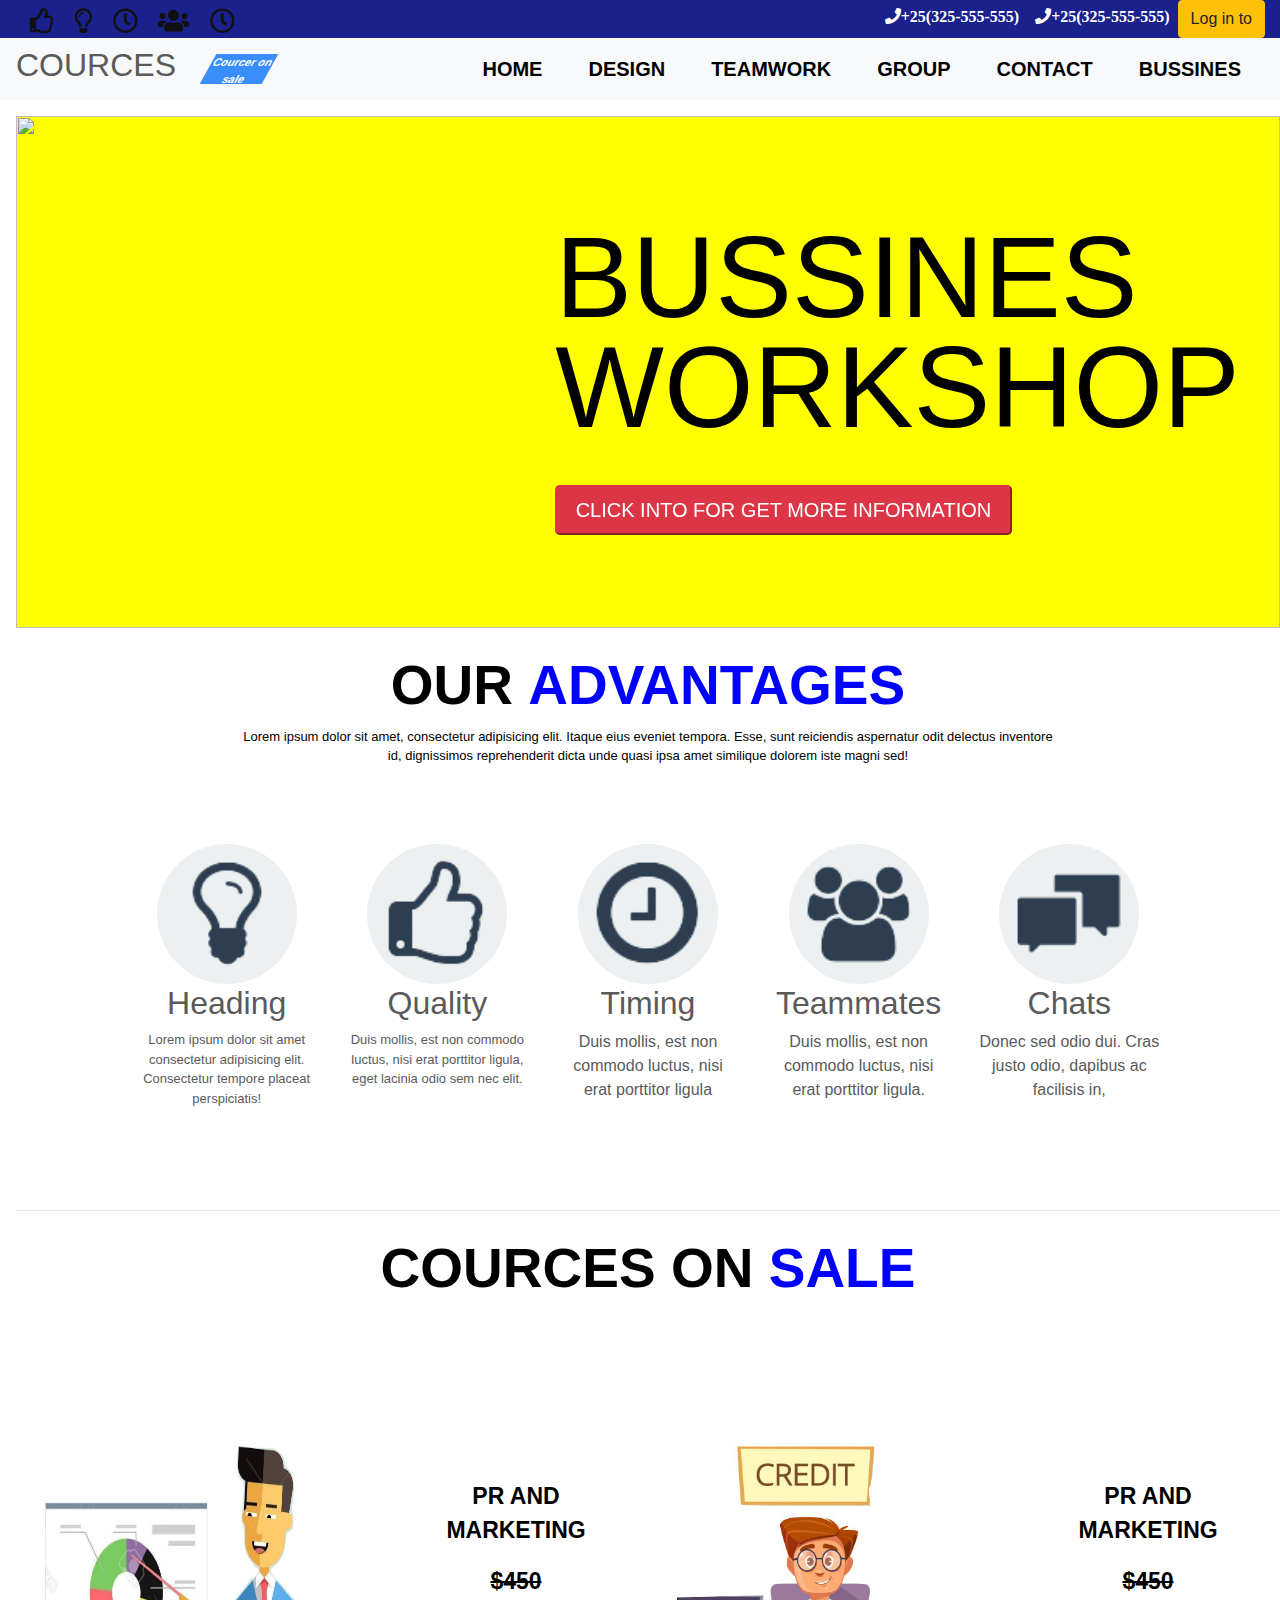
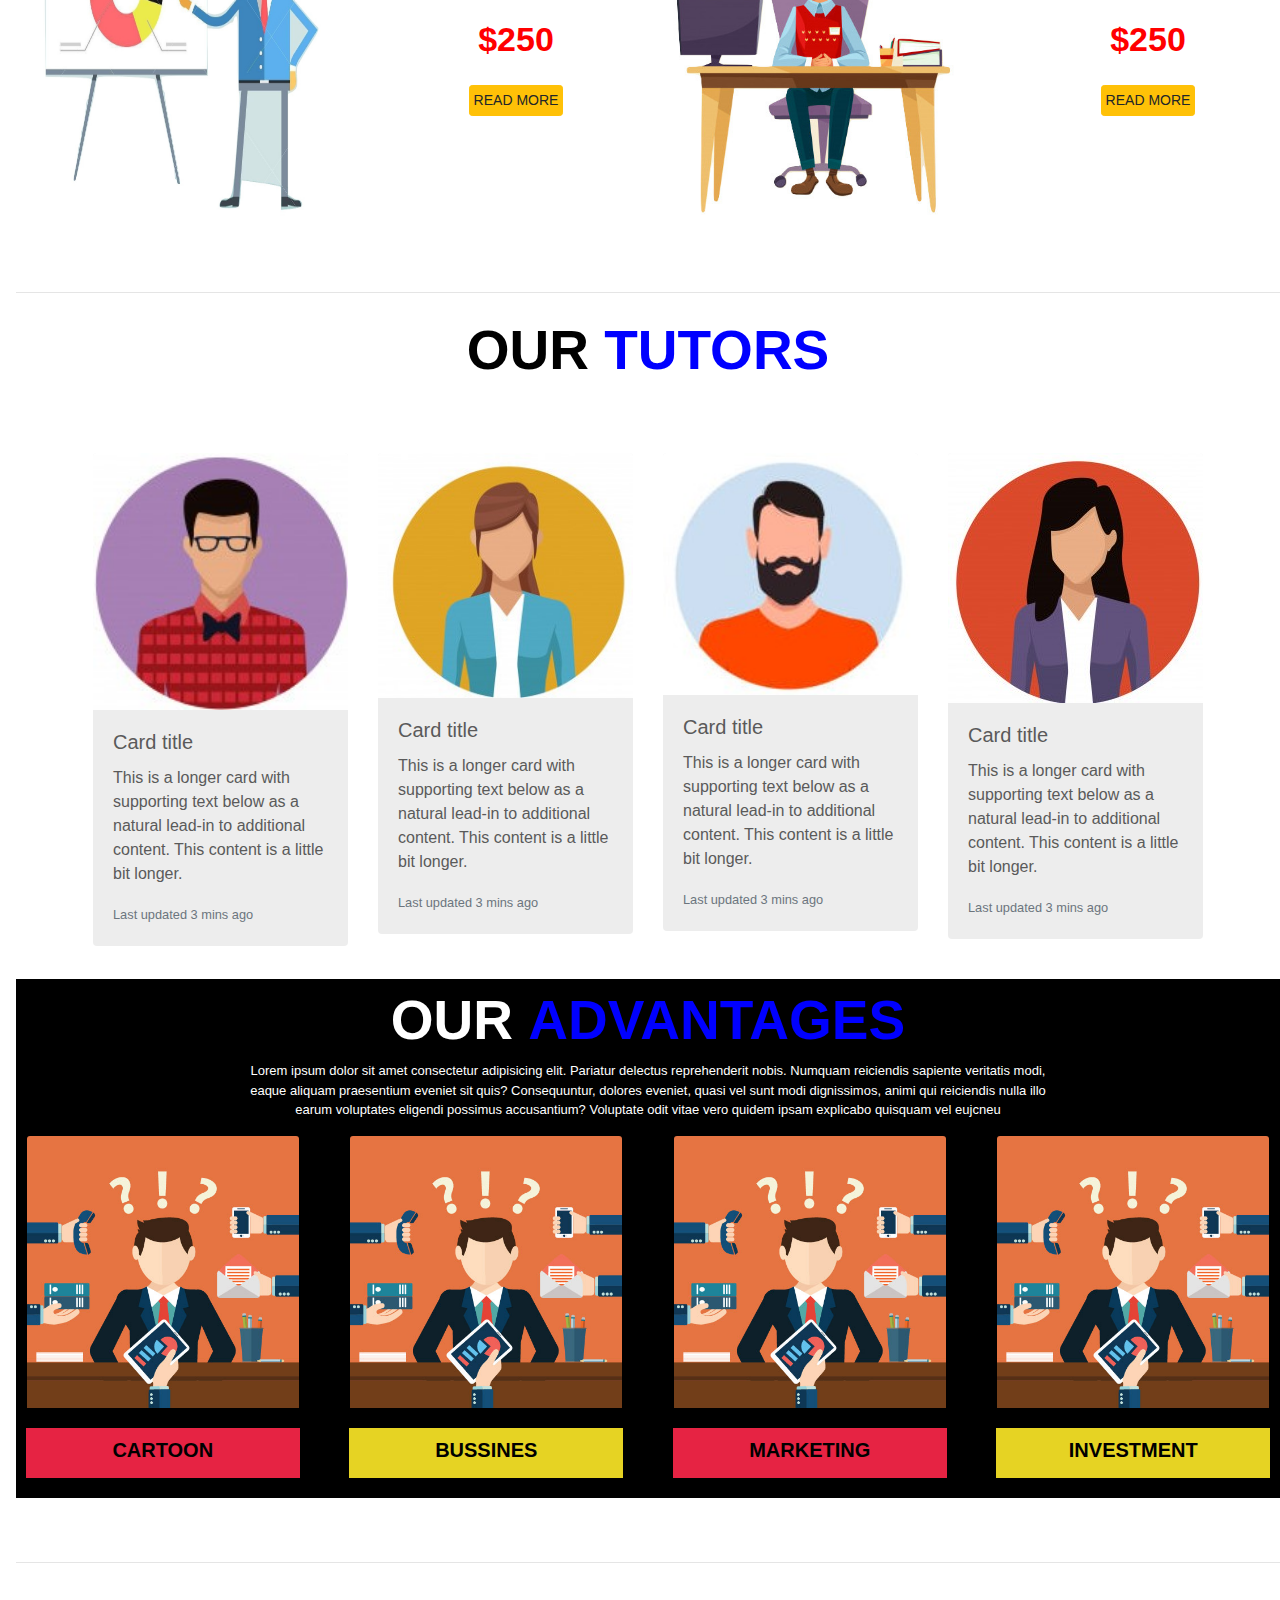
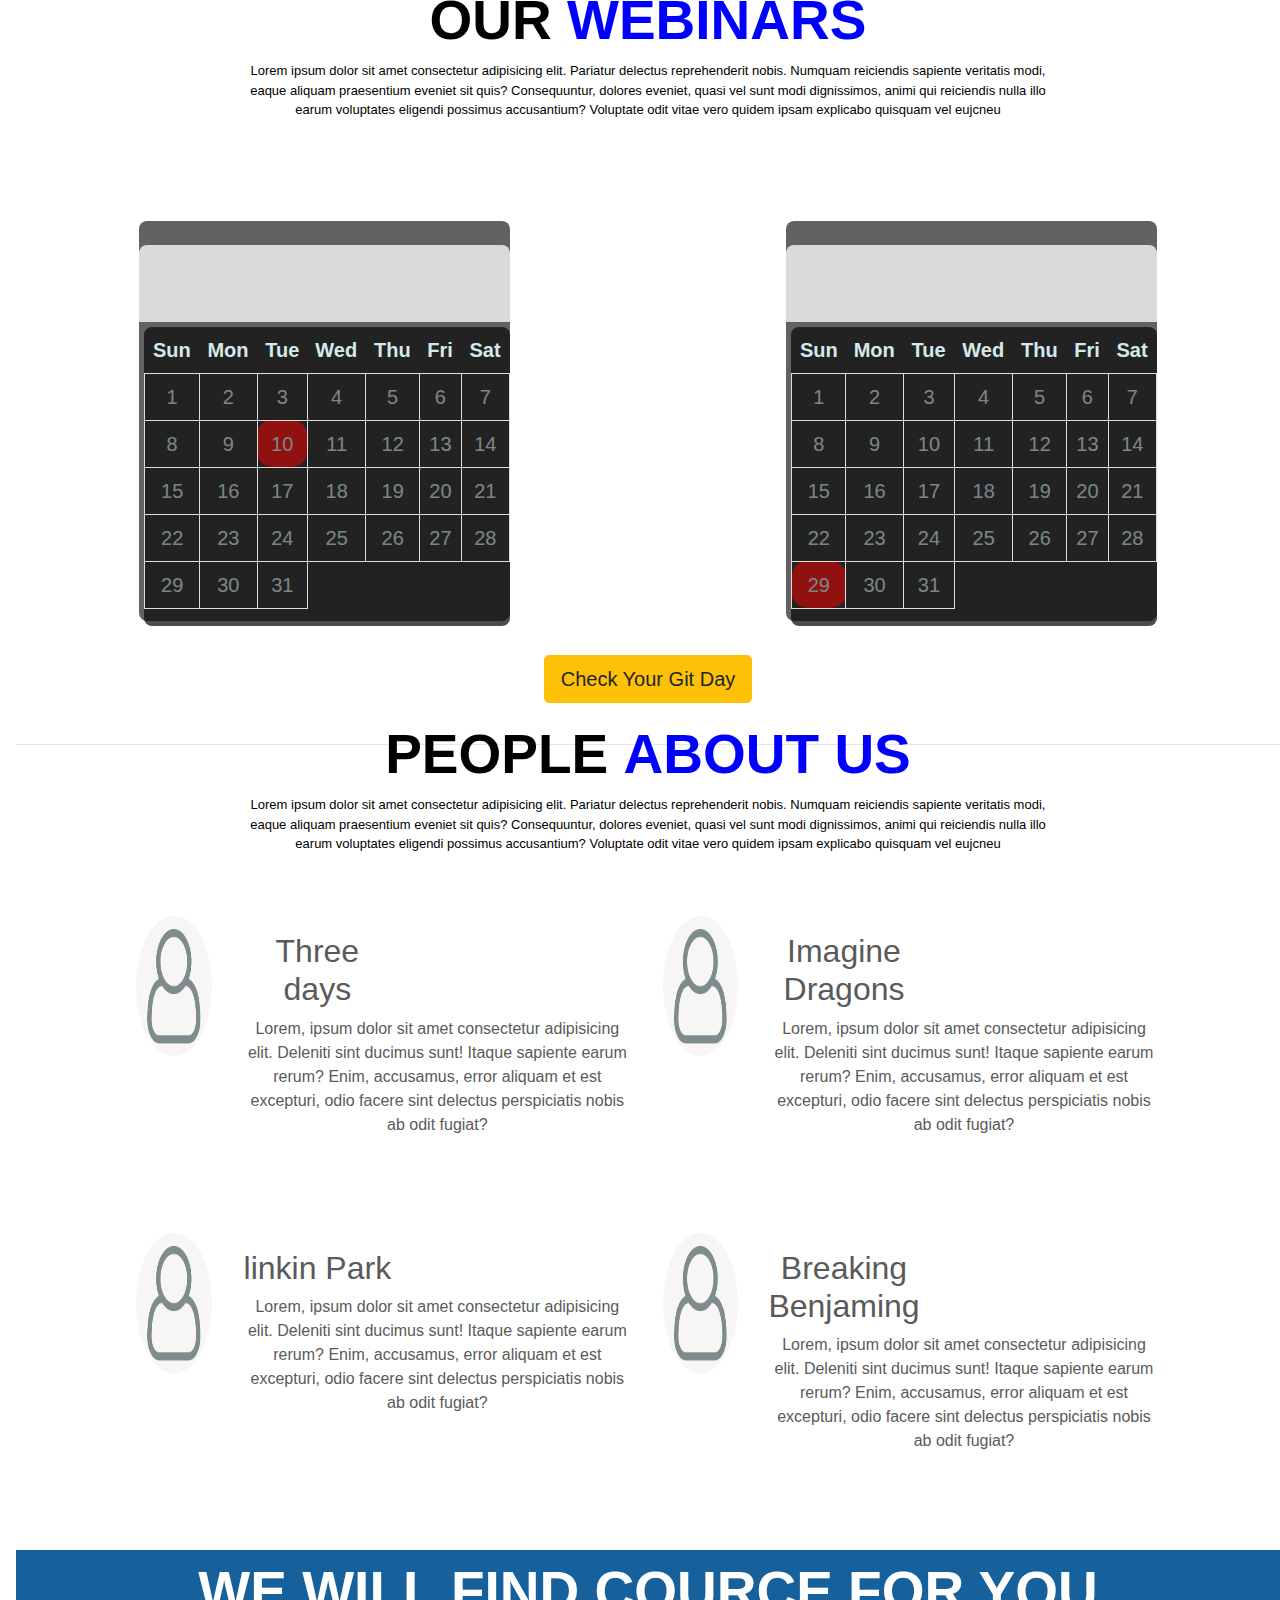
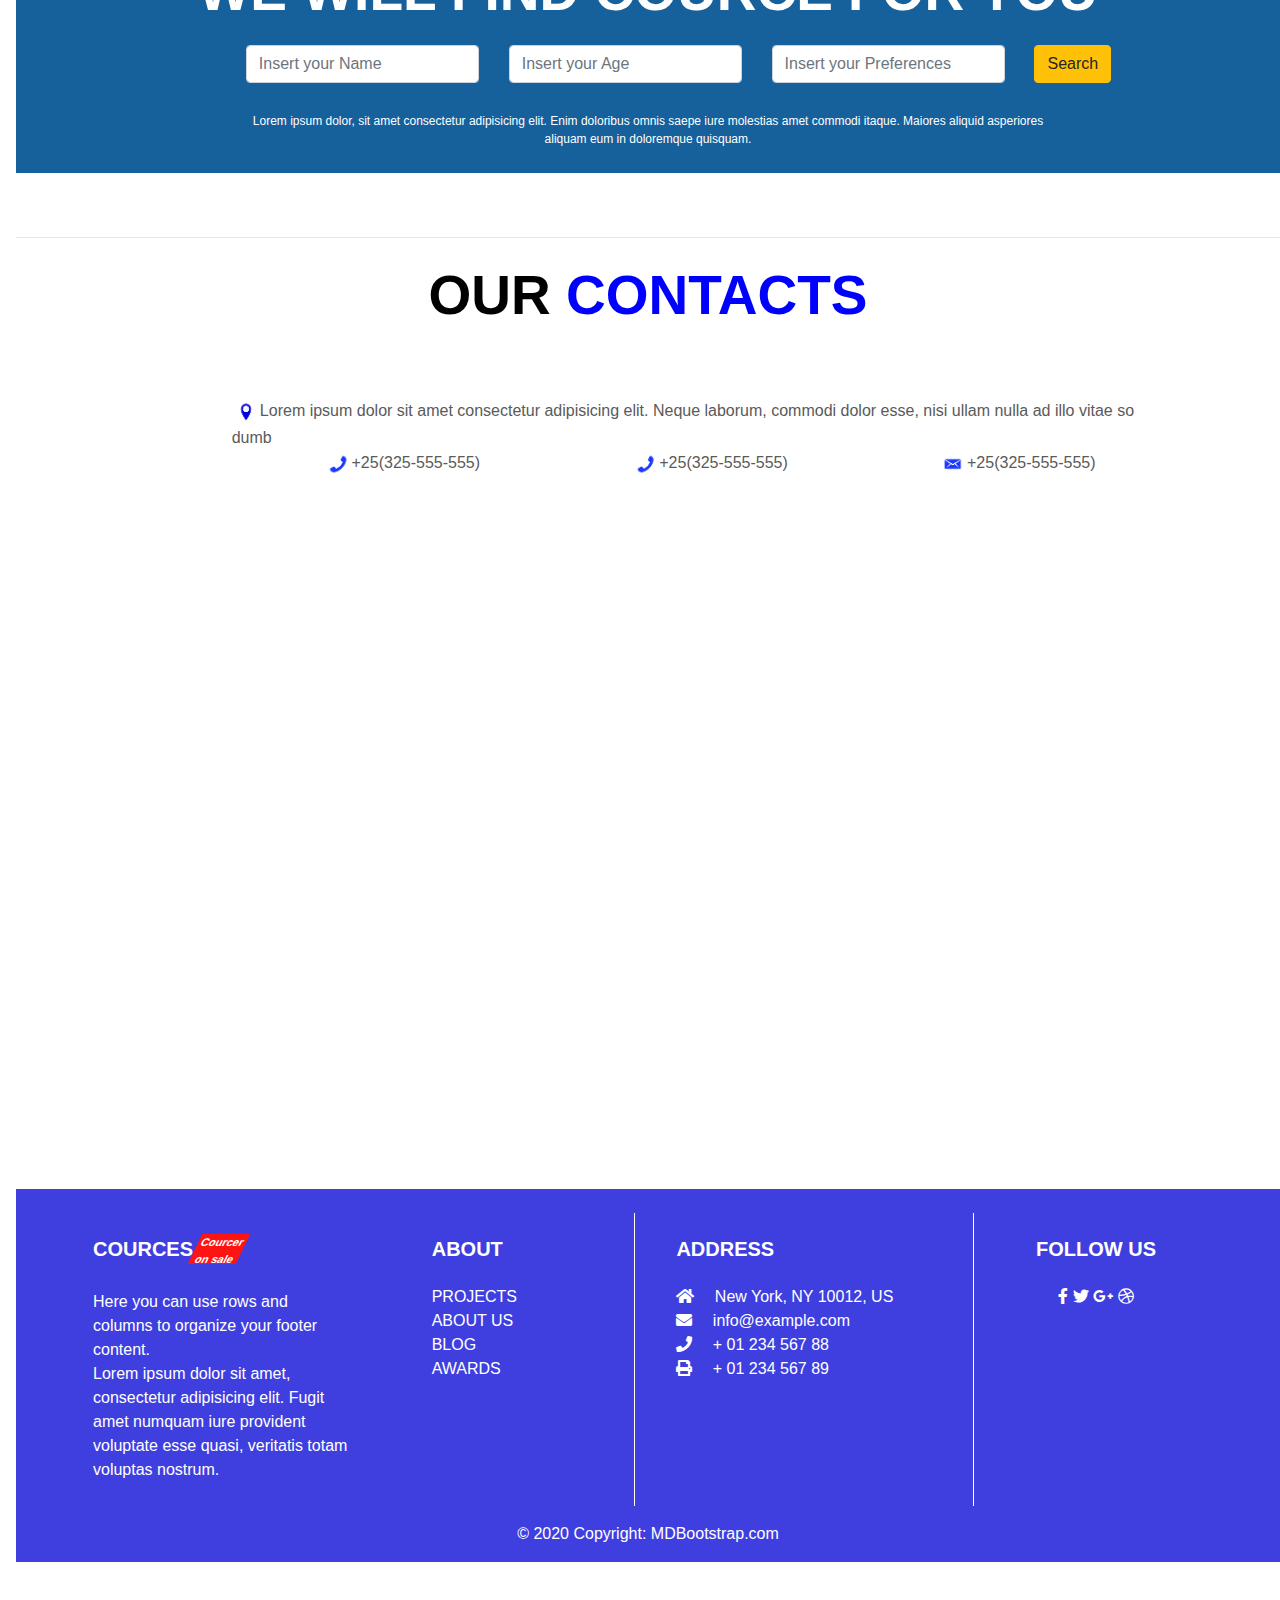
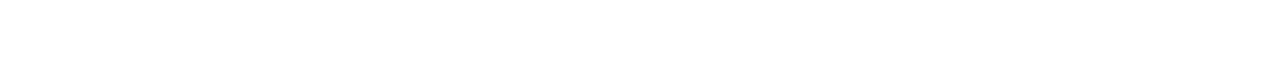
==== commit 3057a5b0: "modified" ====
--- a/index.html
+++ b/index.html
@@ -104,14 +104,7 @@
                         </div>
                     </div>
                 </div>
-                <div class="overlay">
-                    <div class="containerr">
-                        <div class="row">
-                            <div class="col-md-5 recorte-azul">
-                            </div>
-                        </div>
-                    </div>
-                </div>
+               
 
             </div>
         </div>
